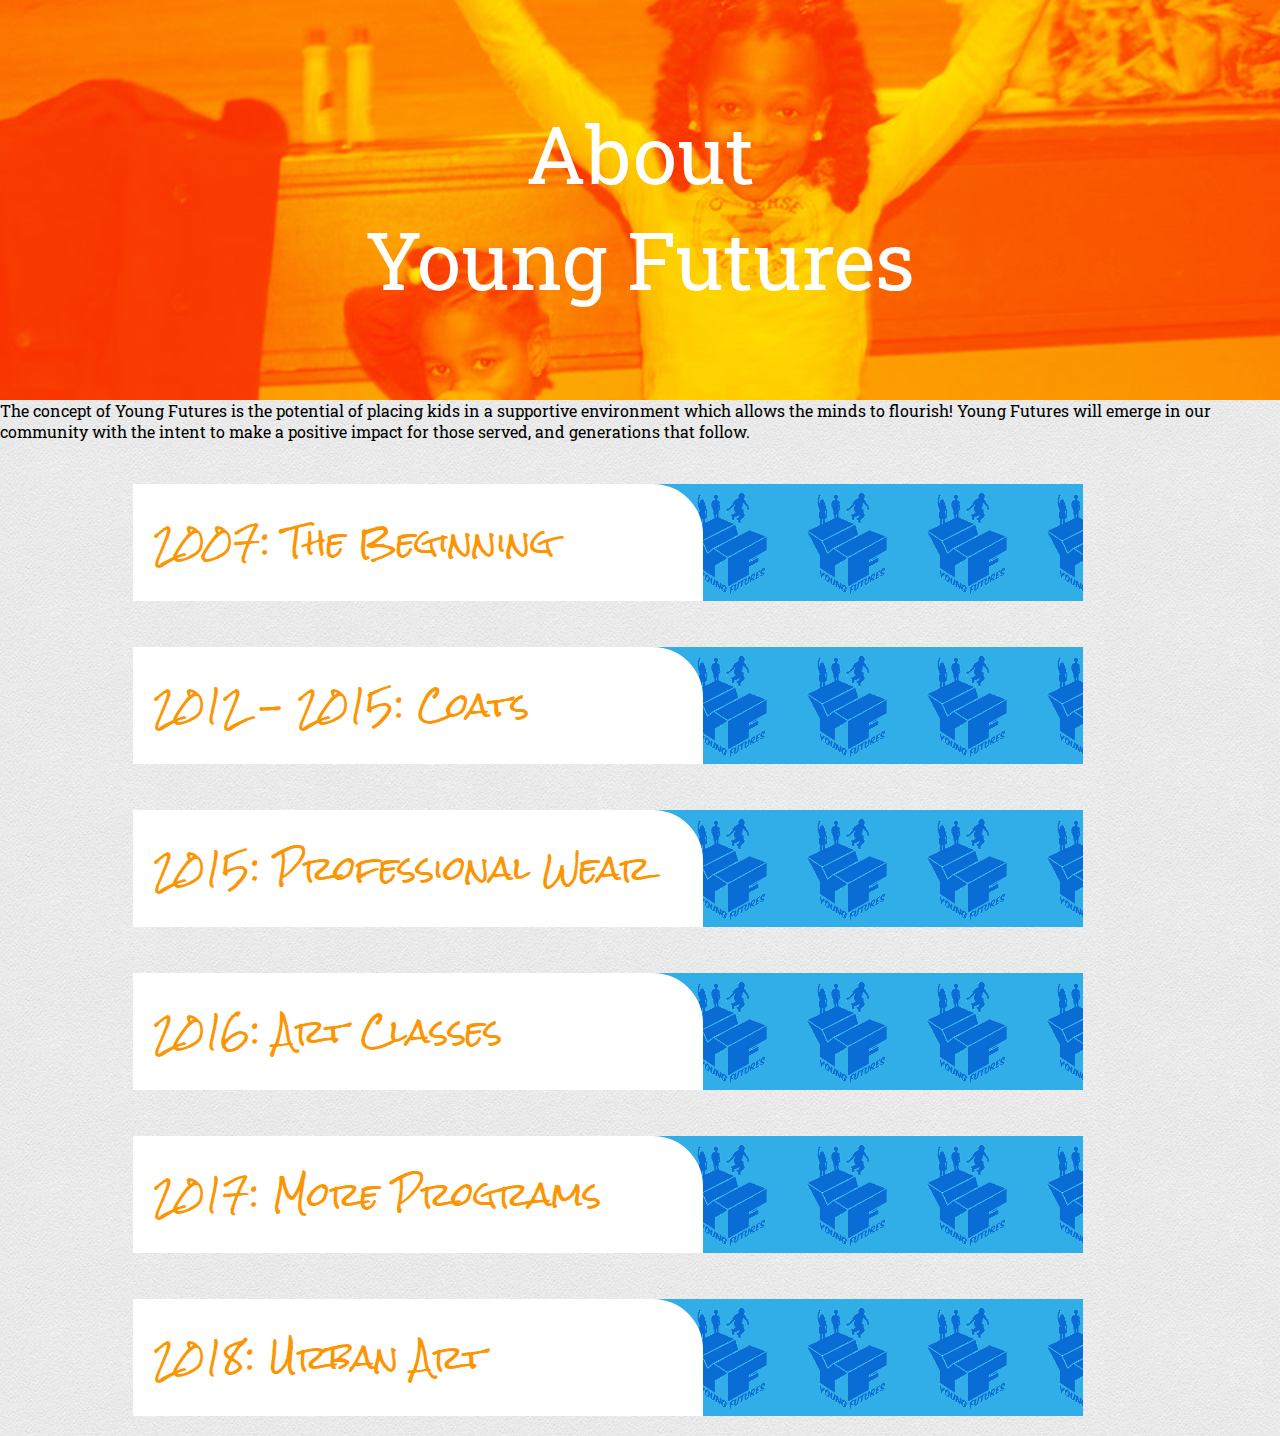
==== about.html @ f3ad1889 "updated text for About page" ====
<!DOCTYPE html>
<html lang="en" dir="ltr">
    <head>
        <meta charset="utf-8">
        <link href="css/style.css" rel="stylesheet" type="text/css">
         <link href="https://fonts.googleapis.com/css?family=Roboto|Roboto+Slab|Rock+Salt" rel="stylesheet">
         <script src="https://code.jquery.com/jquery-3.3.1.min.js"
         integrity="sha256-FgpCb/KJQlLNfOu91ta32o/NMZxltwRo8QtmkMRdAu8="
         crossorigin="anonymous"> </script>
        <meta name="viewport" content="width=device-width, initial-scale=1.0">
        <title>About Young Futures</title>
    </head>
    <body>
    <div class="wrapper">
        <div class="topImage"> <p>About<br>Young Futures</p>  </div>

        <p>The concept of Young Futures is the potential of placing kids in a supportive environment which allows the minds to flourish! Young Futures will emerge in our community with the intent to make a positive impact for those served, and generations that follow.</p>

        <section class="textblocks">
            <ul class="question"><span>2007: The Beginning</span>
                <li class="answer">
                    <p>At its start, Young Futures was created to give the community an additional resource. James Mitchell was working with families in his own community, providing childcare, mentorship, and social skills coaching.</p>
                    <p>James decided he wanted to provide educational and cultural experiences to more families, and a program that integrated the children and families was born:
                    <ul>
                        <li>Families with total income under $48,000 and 2 or more dependents had the option of their children participating in an outing for entertaining, educational, or dining</li>
                        <li>Families with an income of over $95,000 and 2 or fewer dependents had the option to allow their children to participate in social and educational outings</li>
                    </ul>
                    <p>James Mitchell, as Young Futures, coordinated visits with the different families and took the children on outings that allowed them to observe a new environment that would help them grow. James took the kids to places like Mass MoCA, the Bronx Zoo, the Boston Aquarium, movies, Funplex, the park, and carnivals.</p>
            </li>
        </ul>


        </section>
        <section class="textblocks">
            <ul class="question"><span>2012 - 2015: Coats</span>
                 <li class="answer">
                    <p>As New York State and the city of Albany prepared for Hurricane Sandy, James decided no matter how bad the community suffered that he would be allied to those that would lose resources. He started a coat drive for adults and as the city was hit by heavy winds, he passed out coats in his community. Driving around Delaware Ave., he met several people that were new to this country.</p>

                    <p>Throughout that winter, James developed a relationship with different organizations like Mission Accomplished Transition Services. While at A.C.A.P. he was also able to develop a partnership with S.N.U.G., then Albany Cure Violence. On Tuesday and Thursday from February to April, the community adults were able to pick up a gently worn winter coat. Young Futures was able to develop a relationship with S.N.U.G. and the South End Community Center, <b>which allowed us to give out over 200 coats</b> over the course of three winters in the Capital District.</p>
                        <img src= "img/Yf_Coat1.png" alt="Coat" > <img src= "img/Yf_Coat2.png" alt="Coat" width="200px" height="150px">

                    </li>
                </ul>



        </section>

        <section class="textblocks">
            <ul class="question"><span>2015: Professional Wear</span>
                 <li class="answer">
                    <p>As the new year began, Young Futures realized that there were not many places for young men and women to you get Professional Wear. During that season, we were able to give away dress shirts and belts to men that were already enrolled in career services programs. We targeted the young professional that wanted to have an alternative outfit if given a job or second interview. Thanks to a partnership with Mission Accomplished, we were able to provide them with over 30 gently used suits. This helped the Suit Drive build awareness, and different partnerships.</p>
                    </p>The effects of this program are still being seen in our community, either by seeing a coat given away years ago still in good condition, or bumping into an individual served in the community or workplace.</p>
                    <p> On August 26th, 2018 we supported Mission Accomplished with its Satisfashion program</p>

                    </li>
                </ul>



        </section>

        <section class="textblocks">
            <ul class="question"><span>2016: Art Classes</span>
                 <li class="answer">
                <p>In 2016 , we narrowed our attention to children, using a concept James’ nine-year-old daughter helped him develop. James purchased a pair of white canvas sneaker to wear with an outfit, but once the shoe became worn Leila asked to paint them. That very idea became Young Future’s first flagship program.</p>
                <p>In July of 2016, Young Futures developed a relationship with the Albany Barn, and with their support we were able to invite over 25 children and families to come paint sneakers. </p>
                <p>The Albany Barn was so pleased with the work and excitement they asked Young Futures to come back to co-facilitate an education art gallery called Summer in the City. We gave children bookbags that they painted and watched a documentary about growing up in the urban community. We had ice cream provided by Ben and Jerry’s.</p>
                <p>Through the winter, Young Futures hosted small pop up art classes until the spring of 2017.</p>
                <img src= "img/Yf_image1.png" alt="Coat" width="200px" height="150px"> <img src= "img/Yf_image2.png" alt="Coat" width="200px" height="150px">

                    </li>
                </ul>



        </section>

        <section class="textblocks">
            <ul class="question"><span>2017: More Programs</span>
                 <li class="answer">
                     <p>In February, Young Futures was contacted by Catholic Charities Church program Sunnyside Center in Troy NY. Sunnyside Center needed a weekly program that would engage not just the children they were serving but their parents as well. So we created our second flagship program call Art Evolution.</p>
                     <p>In <b>Art Evolution</b>, the children would create various types of arts and speak on camera about their experience. This program challenges the kids to create the rule that they would police. Over the course of two months, the children were able to make candles,  make soap, and decorate a 12-inch cake using fondant and icing. At the end of the program, the same children that didn’t want to listen and participate the first week now wanted to know when we would be back!</p>
                     <p>In August, we facilitated an art competition using the concept of Art & Sole. We welcomed 18 of the Capital District’s hottest artists and asked them to design a pair of white canvas sneakers in two hours. The sneakers were judged and we announced the winner two weeks later where we also auctioned the sneakers, allowing us to pay the artist a percentage and raise funds for future children’s art programming.</p>
                     <p>Based on our previous relationship with the Barn, we all was able to come back to the table to discuss a partnership. Young Futures was asked to host a weekly class in Arbor Hill, which is still running today.</p>
                     <img src= "img/Yf_image3.png" alt="Young Futures Class" width="300px" height="250px">




                    </li>
                </ul>

            </section>
                <section class="textblocks">
                    <ul class="question"><span>2018: Urban Art</span>
                         <li class="answer">
                             <p>This year’s programming focused on our weekly art class called Urban Art. The children made jelly soap, regular soap, candles, T-shirt pillows, custom marble coffee mugs, beaded bracelets, necklaces, sneakers, decorated cakes, and much much more.</p>
                             <p>We also facilitated another flagship program in February. We hosted our second annual Children Paint and Sip. This program welcomed 50 children and we offered chocolate and strawberry milk using almond milk and 2% milk. We also had organic and no-high-fructose-corn-syrup beverages for them. This class was guided by a local artist Julan Talyor.</p>
                             <p>We continue to use our community partnership and collaborated with Ben and Jerry’s to provide the children attending their shop free ice cream with a canvas that had an outline of an ice cream cone. On this day we gave away over 50 small canvases.</p>
                             <p>Then in August, we hosted our second annual Art & Sole Competition.</p>

                             <img src= "img/Yf_image5.png" alt="Young Futures Class" width="200px" height="300px">




                            </li>
                        </ul>




        </section>
        <script type="text/javascript">

        $(document).ready(function(){

            $(".question").on('click',function() {
                $(this).children(".answer").toggleClass("show");
                $().toggleClass("active");
            });




        });




        </script>





    </div>


    </body>
</html>
---- css/style.css ----
@charset "UTF-8";
/* RESET */
/* ---------------------------- */
*{box-sizing: border-box;}

/* ---------------------------- */
body{margin:0;}
div,section,header,footer,nav{display:block;float:left;width:100%;position:relative;}
p,
h1,
h2,
h3,
h4,
h5 {
  font-family: "Roboto Slab", serif;
}
img {
  width: 100%;
  height: auto;
}
header {
  width: 100%;
  height: 240px;
  padding: 5px;
  margin: 42px 0px 0px 0px;
  background-color: #fc9502;
  position: relative;
  z-index: 30;
}
.location {
    width: 33%;
    height: auto;
    text-align: center;
}
.logo {
    width: 33%;
    height: auto;
    z-index: 40;
}
.innerLogo {
    float: none;
    width: 90%;
    margin: 0 auto;
}
.logo img {
    display: block;
    width: 244px;
    height: auto;
    margin: auto;
    overflow: hidden;
}
.social {
    width: 33%;
    height: auto;
    text-align: center;
}

nav {
    width: 100%;
    height: 42px;
    background-color: #fff;
    font-size: 18px;
    font-family: "Roboto Slab", serif;
    font-weight: bold;
}

.innerNav {
    float: none;
    width: 80%;
    height: 42px;
    margin: 0 auto;
}
nav ul {
    list-style: none;
    padding: 0;
    margin: 0;
}
nav li {
    display: inline-block;
    float: left;
    width: 25%;
    height: 42px;
    padding: 0;
    margin: 0;
    text-align: center;
}
nav li a {
    display: block;
    text-decoration: none;
    width: 100%;
    height: 42px;
    padding: 10px;
    color: #333;
}
nav li a:hover {
    background-color: #333;
    color: #fff;
}
.wrapper {
     background-color: #31ADE8;
     background-image: url("..//img/creampaper.png");
}
#wrapNoBkgrd {
    background-color: inherit;
    background-image:none;
}
.topImage{
    background-image: url("..//img/classImage1.jpg");
    background-repeat: no-repeat;
    background-position:top;
    background-size:cover;
    background-color: #fc9502;
    background-blend-mode: overlay;
    width: 100%;
    height: 400px;
}
.topImage p{
    z-index: 30;
    margin-top:100px;
    font-family: 'Roboto Slab', serif;
    color: white;
    text-align: center;
    font-size: 5em;
}
.textblocks {
    font-family: 'Roboto', sans-serif;
    margin: 5px;
    padding: 5px;
    float:left;
    width: 75%;
    margin-left: 10%;
}
.textblocks span{
    font-family: 'Rock Salt', cursive;
    font-size:2em;
    display: block;
    text-align: left;
    color: #fc9502;
    padding:20px;
    width: 60%;
    background-color: #ffff;
    border-radius: 0px 50px 0px 0px
}
.textblocks span:hover{
    color: #31ADE8;
}
.textblocks p{
    font-family: 'Roboto', sans-serif;
}
.question {
    background-image: url("..//img/YoungFuturesLogo.png");
    background-repeat: repeat;
    background-position:top;
    background-size:contain;
    background-color: #31ADE8;
    background-blend-mode: overlay;
    color: #444;
    cursor: pointer;
    padding: 0px;
    text-align: left;
    border: none;
    outline: none;
    transition: 0.5s;
    margin-bottom:0px;
    margin-left: 0px;
}
.question.active, .question:hover {
    background-color: #308fe8;
}
.answer {
    padding: 0 18px;
    margin: 0px;
    background-color: white;
    max-height: 0;
    overflow: hidden;
    transition: 0.9s ease-in-out;
    opacity: 0;
    margin-bottom:10px;
    font-family: 'Roboto', sans-serif;
}
.answer.show {
    opacity: 1;
    max-height: 3000px;
}

/* Upcoming Events Section */
#EventWrapper{
    position: relative;
    width: 100%;
    background-color: #31ADE8;
    margin: 0;
    font-size: 12px;
    padding: 50px 30px;
}

#EventWrapper h2{
    font-family: 'Roboto Slab', serif;
    color: white;
}

#EventWrapper ul{
    list-style:none;
    padding:0;
    margin:0;
    float:left;
    display:block;
    width: 100%;
    overflow: hidden;
}

#EventWrapper ul li div{
     list-style: none;
     padding: 0;
     margin: 0;
     font-family: 'Roboto', sans-serif;
     display: inline;
     float: left;
     width: 15%;
 }
.Event{
    float:left;
    width:100%;
    display:block;
    color:white;
    padding:10px 0;
    border-bottom: dotted 1px #777;
}
.Event:last-child{
    border:none;
}

.Ename{
    text-align: right;
    min-width:50px;
    width:auto;
    margin: 0 20px 0 0;
}

.signup{
    float:right;
    display:block;
    width:auto;
    border-radius: 5px;
    color:white;
    background-color:#FF9207;
}

.Ename img{
    width: 100px;
    height: 100px;
}

.Edate{
    margin-left: 5px;
    padding-left: 15px;
}

/**
 * Owl Carousel v2.3.4
 * Copyright 2013-2018 David Deutsch
 * Licensed under: SEE LICENSE IN https://github.com/OwlCarousel2/OwlCarousel2/blob/master/LICENSE
 */
.owl-carousel {
  display: none;
  width: 100%;
  -webkit-tap-highlight-color: transparent;
  /* position relative and z-index fix webkit rendering fonts issue */
  position: relative;
  z-index: 1; }
  .owl-carousel .owl-stage {
    position: relative;
    -ms-touch-action: pan-Y;
    touch-action: manipulation;
    -moz-backface-visibility: hidden;
    /* fix firefox animation glitch */ }
  .owl-carousel .owl-stage:after {
    content: ".";
    display: block;
    clear: both;
    visibility: hidden;
    line-height: 0;
    height: 0; }
  .owl-carousel .owl-stage-outer {
    position: relative;
    overflow: hidden;
    /* fix for flashing background */
    -webkit-transform: translate3d(0px, 0px, 0px); }
  .owl-carousel .owl-wrapper,
  .owl-carousel .owl-item {
    -webkit-backface-visibility: hidden;
    -moz-backface-visibility: hidden;
    -ms-backface-visibility: hidden;
    -webkit-transform: translate3d(0, 0, 0);
    -moz-transform: translate3d(0, 0, 0);
    -ms-transform: translate3d(0, 0, 0); }
  .owl-carousel .owl-item {
    position: relative;
    min-height: 1px;
    float: left;
    -webkit-backface-visibility: hidden;
    -webkit-tap-highlight-color: transparent;
    -webkit-touch-callout: none; }
  .owl-carousel .owl-item img {
    display: block;
    width: 100%; }
  .owl-carousel .owl-nav.disabled,
  .owl-carousel .owl-dots.disabled {
    display: none; }
  .owl-carousel .owl-nav .owl-prev,
  .owl-carousel .owl-nav .owl-next,
  .owl-carousel .owl-dot {
    cursor: pointer;
    -webkit-user-select: none;
    -khtml-user-select: none;
    -moz-user-select: none;
    -ms-user-select: none;
    user-select: none; }
  .owl-carousel .owl-nav button.owl-prev,
  .owl-carousel .owl-nav button.owl-next,
  .owl-carousel button.owl-dot {
    background: none;
    color: inherit;
    border: none;
    padding: 0 !important;
    font: inherit; }
  .owl-carousel.owl-loaded {
    display: block; }
  .owl-carousel.owl-loading {
    opacity: 0;
    display: block; }
  .owl-carousel.owl-hidden {
    opacity: 0; }
  .owl-carousel.owl-refresh .owl-item {
    visibility: hidden; }
  .owl-carousel.owl-drag .owl-item {
    -ms-touch-action: pan-y;
        touch-action: pan-y;
    -webkit-user-select: none;
    -moz-user-select: none;
    -ms-user-select: none;
    user-select: none; }
  .owl-carousel.owl-grab {
    cursor: move;
    cursor: grab; }
  .owl-carousel.owl-rtl {
    direction: rtl; }
  .owl-carousel.owl-rtl .owl-item {
    float: right; }

/* No Js */
.no-js .owl-carousel {
  display: block;
}

/*
 *  Owl Carousel - Animate Plugin
 */
.owl-carousel .animated {
  animation-duration: 1000ms;
  animation-fill-mode: both;
}

.owl-carousel .owl-animated-in {
  z-index: 0;
}

.owl-carousel .owl-animated-out {
  z-index: 1;
}

.owl-carousel .fadeOut {
  animation-name: fadeOut;
}

@keyframes fadeOut {
  0% {
    opacity: 1; }
  100% {
    opacity: 0; }
}

/*
 * 	Owl Carousel - Auto Height Plugin
 */
.owl-height {
  transition: height 500ms ease-in-out;
}

/*
 * 	Owl Carousel - Lazy Load Plugin
 */
.owl-carousel .owl-item {
  /** This is introduced due to a bug in IE11 where lazy loading combined with autoheight plugin causes a wrong calculation of the height of the owl-item that breaks page layouts */ }
  .owl-carousel .owl-item .owl-lazy {
    opacity: 0;
    transition: opacity 400ms ease; }
  .owl-carousel .owl-item .owl-lazy[src^=""], .owl-carousel .owl-item .owl-lazy:not([src]) {
    max-height: 0; }
  .owl-carousel .owl-item img.owl-lazy {
    transform-style: preserve-3d;
}

/*
 * 	Owl Carousel - Video Plugin
 */
.owl-carousel .owl-video-wrapper {
  position: relative;
  height: 100%;
  background: #000;
}

.owl-carousel .owl-video-play-icon {
  position: absolute;
  height: 80px;
  width: 80px;
  left: 50%;
  top: 50%;
  margin-left: -40px;
  margin-top: -40px;
  background: url("owl.video.play.png") no-repeat;
  cursor: pointer;
  z-index: 1;
  -webkit-backface-visibility: hidden;
  transition: transform 100ms ease;
}

.owl-carousel .owl-video-play-icon:hover {
  -ms-transform: scale(1.3, 1.3);
      transform: scale(1.3, 1.3);
 }

.owl-carousel .owl-video-playing .owl-video-tn,
.owl-carousel .owl-video-playing .owl-video-play-icon {
  display: none;
}

.owl-carousel .owl-video-tn {
  opacity: 0;
  height: 100%;
  background-position: center center;
  background-repeat: no-repeat;
  background-size: contain;
  transition: opacity 400ms ease;
}

.owl-carousel .owl-video-frame {
  position: relative;
  z-index: 1;
  height: 100%;
  width: 100%;
}

/*--STYLES FOR CLASS DESCRIPTION DROPDOWN PANELS  */
.accordion {
    /* float:none; */
    width: 25%;
    /* margin: 0 auto; */
    margin: 10px 20px;
}
.accordion-header {
    padding:10px;
    background-color: inherit;
    border-bottom: 1px solid #fff;
    font-size: 1.2em;
    font-family: sans-serif;
    color: #31ADE8;
    cursor: pointer;
}
.accordion-header::after {
    content: "\02795"; /* Unicode character for "plus" sign (+) */
    font-size: 13px;
    color: #fff;
    float: right;
    margin-left: 5px;
}
.accordion-header:hover {
    background-color: #31ADE8;
    color: #fff;
}
.accordion-header:hover::after {
    content: "\02796"; /* Unicode character for "minus" sign (-) */
}
.accordion-content {
    display: none;
    padding: 12px;
    color: #31ADE8;
    font-size: .875em;
    line-height: 1.5em;
    font-family: sans-serif;
}
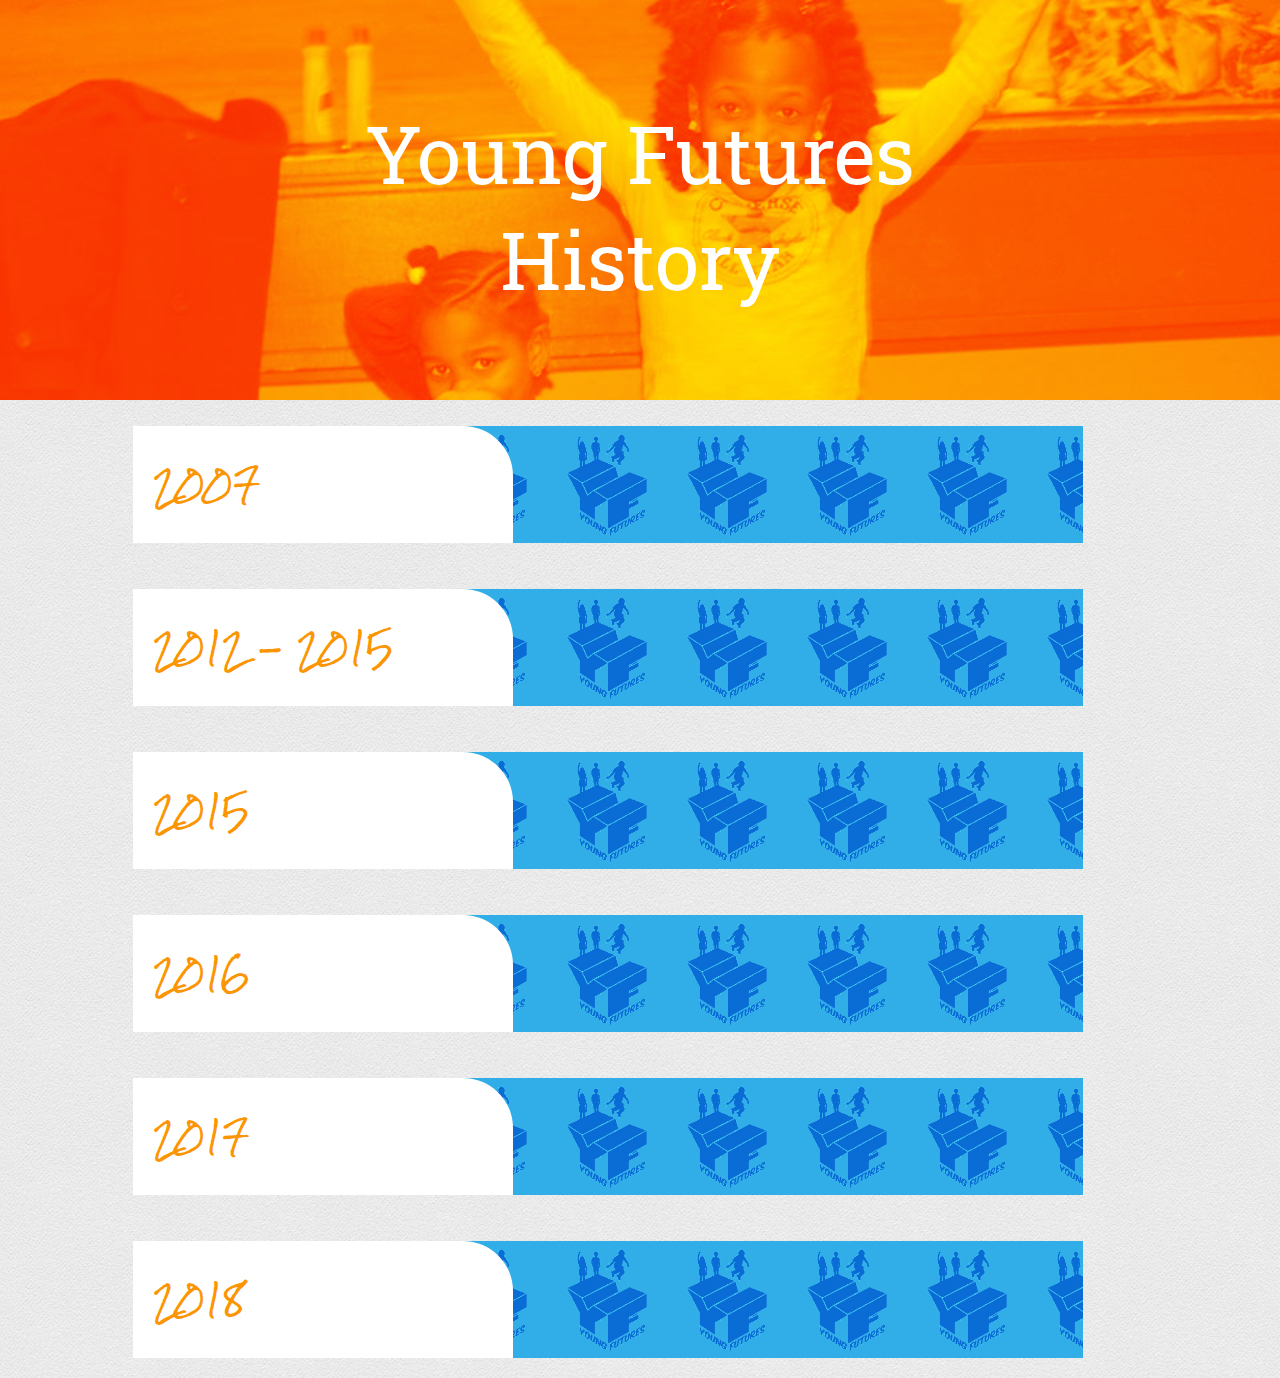
==== commit dc9a91f7: "Steve additions" ====
--- a/about.html
+++ b/about.html
@@ -8,36 +8,38 @@
          integrity="sha256-FgpCb/KJQlLNfOu91ta32o/NMZxltwRo8QtmkMRdAu8="
          crossorigin="anonymous"> </script>
         <meta name="viewport" content="width=device-width, initial-scale=1.0">
-        <title>About Young Futures</title>
+        <title>Young Futures About</title>
     </head>
     <body>
-    <div class="wrapper">
-        <div class="topImage"> <p>About<br>Young Futures</p>  </div>
+    <div class="Aboutwrapper">
+        <div class="topImage"> <p>Young Futures<br>History</p>  </div>
 
-        <p>The concept of Young Futures is the potential of placing kids in a supportive environment which allows the minds to flourish! Young Futures will emerge in our community with the intent to make a positive impact for those served, and generations that follow.</p>
+
 
         <section class="textblocks">
-            <ul class="question"><span>2007: The Beginning</span>
+            <ul class="question"><span>2007</span>
                 <li class="answer">
-                    <p>At its start, Young Futures was created to give the community an additional resource. James Mitchell was working with families in his own community, providing childcare, mentorship, and social skills coaching.</p>
-                    <p>James decided he wanted to provide educational and cultural experiences to more families, and a program that integrated the children and families was born:
-                    <ul>
-                        <li>Families with total income under $48,000 and 2 or more dependents had the option of their children participating in an outing for entertaining, educational, or dining</li>
-                        <li>Families with an income of over $95,000 and 2 or fewer dependents had the option to allow their children to participate in social and educational outings</li>
-                    </ul>
-                    <p>James Mitchell, as Young Futures, coordinated visits with the different families and took the children on outings that allowed them to observe a new environment that would help them grow. James took the kids to places like Mass MoCA, the Bronx Zoo, the Boston Aquarium, movies, Funplex, the park, and carnivals.</p>
+                    <p>The concept of Young Futures is potential being placed in a supportive environment which allows the minds to flourish!</p>
+                    <p>Young Futures was created to give the community an additional resource that was tailored to the needs of those seeking specific services. One of our initial programs allowed us to work with families from various backgrounds. James Mitchell was working with families in his own community. Providing childcare, mentorship, and social skill coaching. James decided he wanted to provide services to the different families that everyone could benefit but didn’t take any more time. A program that integrates the children and families was developed, James Mitchell as Young Futures coordinated visits with the different families and took the children on outings, that allowed them to observe a new environment that would grow them as an individual.</p>
+                <ul>
+                    <li>Families that total income was under 48,000 and had two or more dependents had the option of their children being able to participant in an entertaining, educational, or dining outing </li>
+                    <li>Families with an income of over 95,000 and had two or fewer children had the option to allow their children to the participant with social, and educational outings</li>
+                </ul>
+            <p>James took children to places like Mass MoMa, Bronx Zoo, Boston Aquarium, Movies, Funplex, Park Trip, and Carnivals.</p>
             </li>
         </ul>
 
 
         </section>
         <section class="textblocks">
-            <ul class="question"><span>2012 - 2015: Coats</span>
+            <ul class="question"><span>2012 - 2015</span>
                  <li class="answer">
-                    <p>As New York State and the city of Albany prepared for Hurricane Sandy, James decided no matter how bad the community suffered that he would be allied to those that would lose resources. He started a coat drive for adults and as the city was hit by heavy winds, he passed out coats in his community. Driving around Delaware Ave., he met several people that were new to this country.</p>
+                    <p>“Young Futures will emerge in our community with the intent to make a positive impact for those served, and generations that follow.”</p>
 
-                    <p>Throughout that winter, James developed a relationship with different organizations like Mission Accomplished Transition Services. While at A.C.A.P. he was also able to develop a partnership with S.N.U.G., then Albany Cure Violence. On Tuesday and Thursday from February to April, the community adults were able to pick up a gently worn winter coat. Young Futures was able to develop a relationship with S.N.U.G. and the South End Community Center, <b>which allowed us to give out over 200 coats</b> over the course of three winters in the Capital District.</p>
-                        <img src= "img/Yf_Coat1.png" alt="Coat" > <img src= "img/Yf_Coat2.png" alt="Coat" width="200px" height="150px">
+                    <p>As the State and city prepared for Hurricane Sandy I decided no matter how bad the community suffered that I would be allied to those that would lose resources. I started a Coat Drive for Adult’s and as the city was hit by heavy winds I passed out coats in my community. Driving around Delaware ave I meet several people that were new to this country. Through that winter I developed a relationship with different organizations like Mission Accomplished, while at A.C.A.P. I was also able to develop a partnership with an organization like S.N.U.G., then Albany Cure Violence.
+                        On Tuesday and Thursday from February - April, the community adults were able to pick up a gently worn winter coat. Young Futures was able to develop a relationship with S.N.U.G. and the South End Community Center, which allowed us to give over 200 coats of the course of 3 Winter’s in the Capital District.</p>
+                        <img src= "img/Yf_Coat1.png" alt="Coat" width="100px" height="150px">
+                        <img src= "img/Yf_Coat2.png" alt="Coat" width="200px" height="150px">
 
                     </li>
                 </ul>
@@ -47,11 +49,10 @@
         </section>
 
         <section class="textblocks">
-            <ul class="question"><span>2015: Professional Wear</span>
+            <ul class="question"><span>2015</span>
                  <li class="answer">
-                    <p>As the new year began, Young Futures realized that there were not many places for young men and women to you get Professional Wear. During that season, we were able to give away dress shirts and belts to men that were already enrolled in career services programs. We targeted the young professional that wanted to have an alternative outfit if given a job or second interview. Thanks to a partnership with Mission Accomplished, we were able to provide them with over 30 gently used suits. This helped the Suit Drive build awareness, and different partnerships.</p>
-                    </p>The effects of this program are still being seen in our community, either by seeing a coat given away years ago still in good condition, or bumping into an individual served in the community or workplace.</p>
-                    <p> On August 26th, 2018 we supported Mission Accomplished with its Satisfashion program</p>
+                    <p>As the year began Young Futures realized that there were not many places for young men and women to you get Professional Wear. During that season we were able to giveaway dress shirts, and belt to men that were already enrolled in career services programs. We targeted the young professional that wanted to have an alternative outfit if give a job or second interview.
+                    </p>Thanks to a partnership with Mission Accomplished we were able to provide them with over 30 gentle used suits. This helped the suit drive build awareness, and different partnerships.  The effects of this program are still being seen in our community, either by seeing a coat giving away years ago still in good condition, or bumping into an individual served in the community or workplace. <p>After spending the spring doing outreach and engagement Young Futures developed a partnership with Mission Accomplished.</p> <p> On August 26th, 2018 we supported  Mission Accomplished with it’s a recent Satisfashion program that we Clothed.</p>
 
                     </li>
                 </ul>
@@ -61,12 +62,10 @@
         </section>
 
         <section class="textblocks">
-            <ul class="question"><span>2016: Art Classes</span>
+            <ul class="question"><span>2016</span>
                  <li class="answer">
-                <p>In 2016 , we narrowed our attention to children, using a concept James’ nine-year-old daughter helped him develop. James purchased a pair of white canvas sneaker to wear with an outfit, but once the shoe became worn Leila asked to paint them. That very idea became Young Future’s first flagship program.</p>
-                <p>In July of 2016, Young Futures developed a relationship with the Albany Barn, and with their support we were able to invite over 25 children and families to come paint sneakers. </p>
-                <p>The Albany Barn was so pleased with the work and excitement they asked Young Futures to come back to co-facilitate an education art gallery called Summer in the City. We gave children bookbags that they painted and watched a documentary about growing up in the urban community. We had ice cream provided by Ben and Jerry’s.</p>
-                <p>Through the winter, Young Futures hosted small pop up art classes until the spring of 2017.</p>
+                <p>In 2016 we focused our attention on children using a concept James Mitchell nine-year-old daughter helped him develop. James purchased a pair of white canvas sneaker to wear with an outfit, but once the shoe became wore Leila asked to paint them. </p>
+                <p>That very idea became Young Future First Flagship program. In July Young Futures develop a relationship with the Albany Barn, and with their support, we were able to invite over 25 children and families to come paint sneakers.</p> <p> The Albany Barn was so pleased with the work and excitement they asked Young Futures to come back to co-facilitate an education art gallery called “Summer in the City” We gave children bookbag that they painted and watched a documentary about growing up in the urban community. After we watched the documentary we had ice cream that was provided by Ben and Jerry’s. Through the winter Young Futures hosted small pop up art classes until the spring of 2017</p>
                 <img src= "img/Yf_image1.png" alt="Coat" width="200px" height="150px"> <img src= "img/Yf_image2.png" alt="Coat" width="200px" height="150px">
 
                     </li>
@@ -77,12 +76,11 @@
         </section>
 
         <section class="textblocks">
-            <ul class="question"><span>2017: More Programs</span>
+            <ul class="question"><span>2017</span>
                  <li class="answer">
-                     <p>In February, Young Futures was contacted by Catholic Charities Church program Sunnyside Center in Troy NY. Sunnyside Center needed a weekly program that would engage not just the children they were serving but their parents as well. So we created our second flagship program call Art Evolution.</p>
-                     <p>In <b>Art Evolution</b>, the children would create various types of arts and speak on camera about their experience. This program challenges the kids to create the rule that they would police. Over the course of two months, the children were able to make candles,  make soap, and decorate a 12-inch cake using fondant and icing. At the end of the program, the same children that didn’t want to listen and participate the first week now wanted to know when we would be back!</p>
-                     <p>In August, we facilitated an art competition using the concept of Art & Sole. We welcomed 18 of the Capital District’s hottest artists and asked them to design a pair of white canvas sneakers in two hours. The sneakers were judged and we announced the winner two weeks later where we also auctioned the sneakers, allowing us to pay the artist a percentage and raise funds for future children’s art programming.</p>
-                     <p>Based on our previous relationship with the Barn, we all was able to come back to the table to discuss a partnership. Young Futures was asked to host a weekly class in Arbor Hill, which is still running today.</p>
+                     <p>In February Young Futures was contacted by Catholic Charities Church program Sunnyside Center in Troy NY. They were looking for an after school program to be facilitated with some of the at-risk children they were serving, They needed a program that was run once a week, and would engage not just their children but their parents as well. So we created our second flagship program call Art Evolution. The children would create various type of arts and we would document them, and allow them to speak on camera about their experience. </p> <p>This program challenges the children to create the rule that they would police, it also tasks with different children every week to lead their peers. Over the course of two months, the children were able to make candles, soap, and decorated a 12-inch cake using fondant and icing. At the end of the program Young Futures was rewarded, the same children that didn’t want to listen and participate the first week now wanted to know when we would be back! </p> <p>
+                     On August we facilitated an art competition using the concept of Art & Sole, we welcomed 18 of the capital district hottest artist and ask them to design a pair of white canvas sneakers. After two hours they were judged and we announced the winner two weeks later where we auctioned the sneakers. Allowing us to pay the artist a percentage of their winners and raising funds for future children art programming.</p><p>
+                     Based on our previous relationship the barn we all was able to come back to the table to discuss a partnership. Young Futures was asked to host a weekly class in Arbor Hill, which is still running today</p>
                      <img src= "img/Yf_image3.png" alt="Young Futures Class" width="300px" height="250px">
 
 
@@ -93,12 +91,11 @@
 
             </section>
                 <section class="textblocks">
-                    <ul class="question"><span>2018: Urban Art</span>
+                    <ul class="question"><span>2018</span>
                          <li class="answer">
-                             <p>This year’s programming focused on our weekly art class called Urban Art. The children made jelly soap, regular soap, candles, T-shirt pillows, custom marble coffee mugs, beaded bracelets, necklaces, sneakers, decorated cakes, and much much more.</p>
-                             <p>We also facilitated another flagship program in February. We hosted our second annual Children Paint and Sip. This program welcomed 50 children and we offered chocolate and strawberry milk using almond milk and 2% milk. We also had organic and no-high-fructose-corn-syrup beverages for them. This class was guided by a local artist Julan Talyor.</p>
-                             <p>We continue to use our community partnership and collaborated with Ben and Jerry’s to provide the children attending their shop free ice cream with a canvas that had an outline of an ice cream cone. On this day we gave away over 50 small canvases.</p>
-                             <p>Then in August, we hosted our second annual Art & Sole Competition.</p>
+                             <p>This year programming focused on our weekly art class called Urban Art, the children made jelly soap, regular soap, candles, T-shirt pillows, custom marble coffee mugs, beaded bracelets, necklaces, sneakers, decorated cakes, and much much more. We also were about to facilitate another flagship program in February, we hosted our second annual Children Paint and Sip. This programmed welcomed 50 children, we offered the children Chocolate and strawberry milk using almond milk and 2% milk. We also had organic and No high fructose corn syrup beverages for them. This class was guided by a local artist Julan Talyor.</p>
+                             <p>We continue to use our community partnership and collaborated with Ben and Jerry’s to provide the children attending their shop for free ice cream with a canvas that had an outline of an ice cream cone. On this day we gave away over 50 small canvas </p>
+                             <p>Then in August, we hosted our second annual Art & Sole Competition</p>
 
                              <img src= "img/Yf_image5.png" alt="Young Futures Class" width="200px" height="300px">
 
--- a/css/style.css
+++ b/css/style.css
@@ -1,11 +1,18 @@
 @charset "UTF-8";
-/* RESET */
-/* ---------------------------- */
-*{box-sizing: border-box;}
-
-/* ---------------------------- */
-body{margin:0;}
-div,section,header,footer,nav{display:block;float:left;width:100%;position:relative;}
+* {
+  box-sizing: border-box;
+}
+div,
+header,
+nav,
+footer,
+section {
+  float: left;
+  display: block;
+}
+body {
+  margin: 0;
+}
 p,
 h1,
 h2,
@@ -18,92 +25,81 @@
   width: 100%;
   height: auto;
 }
+
+a:link, a:visited{
+    text-decoration: none;
+}
 header {
   width: 100%;
-  height: 240px;
+  height: 144px;
   padding: 5px;
-  margin: 42px 0px 0px 0px;
-  background-color: #fc9502;
+  margin: 0px;
   position: relative;
   z-index: 30;
 }
 .location {
-    width: 33%;
-    height: auto;
-    text-align: center;
+  width: 33%;
+  height: 100px;
 }
 .logo {
-    width: 33%;
-    height: auto;
-    z-index: 40;
-}
-.innerLogo {
-    float: none;
-    width: 90%;
-    margin: 0 auto;
+  width: 33%;
+  height: 100px;
+  position: absolute;
+  top: 0;
+  left: 500px;
+  z-index: 40;
 }
 .logo img {
-    display: block;
-    width: 244px;
-    height: auto;
-    margin: auto;
-    overflow: hidden;
+  display: block;
+  width: 300px;
 }
 .social {
-    width: 33%;
-    height: auto;
-    text-align: center;
-}
-
+  width: 33%;
+  height: 100px;
+}
 nav {
-    width: 100%;
-    height: 42px;
-    background-color: #fff;
-    font-size: 18px;
-    font-family: "Roboto Slab", serif;
-    font-weight: bold;
-}
-
+  width: 100%;
+  height: 36px;
+  background-color: #31ade8;
+  font-size: 14px;
+  font-family: "Roboto Slab", serif;
+}
 .innerNav {
-    float: none;
-    width: 80%;
-    height: 42px;
-    margin: 0 auto;
+  width: 100%;
+  height: auto;
+  margin: auto;
 }
 nav ul {
-    list-style: none;
-    padding: 0;
-    margin: 0;
+  list-style: none;
+  padding: 0;
+  margin: 0;
+  float: right;
 }
 nav li {
-    display: inline-block;
-    float: left;
-    width: 25%;
-    height: 42px;
-    padding: 0;
-    margin: 0;
-    text-align: center;
+  display: inline-block;
+  width: auto;
+  padding: 0;
+  margin: 0;
+  text-align: center;
 }
 nav li a {
-    display: block;
-    text-decoration: none;
-    width: 100%;
-    height: 42px;
-    padding: 10px;
-    color: #333;
+  display: block;
+  text-decoration: none;
+  width: 120px;
+  height: 36px;
+  padding: 10px;
+  color: #333;
 }
 nav li a:hover {
-    background-color: #333;
-    color: #fff;
-}
-.wrapper {
+  background-color: #333;
+  color: #fff;
+}
+.Aboutwrapper {
      background-color: #31ADE8;
      background-image: url("..//img/creampaper.png");
-}
-#wrapNoBkgrd {
-    background-color: inherit;
-    background-image:none;
-}
+
+}
+
 .topImage{
     background-image: url("..//img/classImage1.jpg");
     background-repeat: no-repeat;
@@ -113,7 +109,178 @@
     background-blend-mode: overlay;
     width: 100%;
     height: 400px;
-}
+
+}
+
+.CTA{
+    display:block;
+    float: left;
+    max-width:100%;
+    padding: 10px;
+    background-color: white;
+    margin-left: 10%;
+
+}
+
+.CTAChild{
+    font-family: 'Roboto Slab', serif;
+
+
+
+}
+#CTALeft {
+    width: 25%;
+    margin:10px;
+}
+#LeftTop {
+    background-image: url("..//img/YoungFuturesLogo.png");
+    background-repeat:no-repeat;
+    background-size:contain;
+    background-color: #31ADE8;
+    background-blend-mode: overlay;
+    height: 200px;
+    width: 300px;
+    text-align: center;
+    background-position: center;
+    margin: 10px;
+    transition: 0.9s ease-in-out;
+
+
+}
+
+
+#leftBottom{
+    background-image: url("..//img/Yf_OurStoryCTA.jpg");
+    background-repeat:no-repeat;
+    background-size:cover;
+    background-color: #31ADE8;
+    background-blend-mode: overlay;
+    height: 200px;
+    width: 300px;
+    text-align: right;
+    background-position: center;
+    margin: 10px;
+
+
+}
+
+
+#LeftTop span{
+    display: block;
+    color: white;
+    font-size:3em;
+    text-align: right;
+    padding-top: 100px;
+    padding-right: 50px;
+    -webkit-transition: color 800ms ease-out;
+    -moz-transition:color 800ms  ease-out;
+    -o-transition: color 800ms  ease-out;
+    transition: color 800ms  ease-out;
+
+}
+#LeftTop span:hover {
+    color: #e86200;
+    cursor: pointer;
+
+}
+
+#leftBottom span{
+    display: block;
+    color: white;
+    font-size:3em;
+    text-align: right;
+    padding-top: 75px;
+    padding-right: 40px;
+    -webkit-transition: color 800ms ease-out;
+    -moz-transition:color 800ms ease-out;
+    -o-transition: color 800ms ease-out;
+    transition: color 800ms ease-out;
+}
+
+
+
+#leftBottom span:hover {
+    color: #e86200;
+    cursor: pointer;
+
+}
+
+
+#CTACenter{
+    background-image: url("..//img/classImage1.jpg");
+    background-repeat: no-repeat;
+    background-position:top;
+    background-size:cover;
+    background-color: #fc9502;
+    background-blend-mode: overlay;
+    width: 350px;
+    height: 425px;
+    margin: 20px;
+    display: block;
+    float: left;
+
+}
+
+#CTACenter p{
+    display: block;
+    color: white;
+    font-size:3em;
+    text-align: center;
+    padding-top: 75px;
+    padding-right: 40px;
+
+
+}
+
+#CTACenter p:hover {
+    color: #31ADE8;
+    cursor: pointer;
+    -webkit-transition: color 800ms ease-out;
+    -moz-transition:color 800ms ease-out;
+    -o-transition: color 800ms ease-out;
+    transition: color 800ms ease-out;
+
+
+}
+
+
+#CTARight {
+    background-image: url("..//img/Yf-VolCTA.jpg");
+    background-repeat:no-repeat;
+    background-size:cover;
+    background-color: #31ADE8;
+    background-blend-mode: overlay;
+    height: 425px;
+    width: 300px;
+    text-align: right;
+    background-position: center;
+    margin-top: 20px;
+    margin-right: 20px;
+    margin-bottom: 20px;
+    margin-left: 0px;
+
+}
+
+#CTARight p{
+    display: block;
+    color: white;
+    font-size:3em;
+    text-align: center;
+    -webkit-transition: color 800ms ease-out;
+    -moz-transition:color 800ms  ease-out;
+    -o-transition: color 800ms  ease-out;
+    transition: color 800ms  ease-out;
+
+}
+
+#CTARight p:hover{
+    color: #e86200;
+    cursor: pointer;
+
+
+}
+
+
 .topImage p{
     z-index: 30;
     margin-top:100px;
@@ -121,7 +288,10 @@
     color: white;
     text-align: center;
     font-size: 5em;
-}
+
+
+}
+
 .textblocks {
     font-family: 'Roboto', sans-serif;
     margin: 5px;
@@ -129,7 +299,11 @@
     float:left;
     width: 75%;
     margin-left: 10%;
-}
+
+
+
+}
+
 .textblocks span{
     font-family: 'Rock Salt', cursive;
     font-size:2em;
@@ -137,18 +311,22 @@
     text-align: left;
     color: #fc9502;
     padding:20px;
-    width: 60%;
+    width: 40%;
     background-color: #ffff;
     border-radius: 0px 50px 0px 0px
 }
 .textblocks span:hover{
     color: #31ADE8;
 }
+
 .textblocks p{
+
     font-family: 'Roboto', sans-serif;
 }
+
 .question {
     background-image: url("..//img/YoungFuturesLogo.png");
+
     background-repeat: repeat;
     background-position:top;
     background-size:contain;
@@ -163,10 +341,15 @@
     transition: 0.5s;
     margin-bottom:0px;
     margin-left: 0px;
-}
+
+}
+
+
 .question.active, .question:hover {
     background-color: #308fe8;
 }
+
+
 .answer {
     padding: 0 18px;
     margin: 0px;
@@ -178,313 +361,13 @@
     margin-bottom:10px;
     font-family: 'Roboto', sans-serif;
 }
+
 .answer.show {
     opacity: 1;
     max-height: 3000px;
 }
 
-/* Upcoming Events Section */
-#EventWrapper{
-    position: relative;
-    width: 100%;
-    background-color: #31ADE8;
-    margin: 0;
-    font-size: 12px;
-    padding: 50px 30px;
-}
-
-#EventWrapper h2{
-    font-family: 'Roboto Slab', serif;
-    color: white;
-}
-
-#EventWrapper ul{
-    list-style:none;
-    padding:0;
-    margin:0;
-    float:left;
-    display:block;
-    width: 100%;
-    overflow: hidden;
-}
-
-#EventWrapper ul li div{
-     list-style: none;
-     padding: 0;
-     margin: 0;
-     font-family: 'Roboto', sans-serif;
-     display: inline;
-     float: left;
-     width: 15%;
- }
-.Event{
-    float:left;
-    width:100%;
-    display:block;
-    color:white;
-    padding:10px 0;
-    border-bottom: dotted 1px #777;
-}
-.Event:last-child{
-    border:none;
-}
-
-.Ename{
-    text-align: right;
-    min-width:50px;
-    width:auto;
-    margin: 0 20px 0 0;
-}
-
-.signup{
-    float:right;
-    display:block;
-    width:auto;
-    border-radius: 5px;
-    color:white;
-    background-color:#FF9207;
-}
-
-.Ename img{
-    width: 100px;
-    height: 100px;
-}
-
-.Edate{
-    margin-left: 5px;
-    padding-left: 15px;
-}
-
-/**
- * Owl Carousel v2.3.4
- * Copyright 2013-2018 David Deutsch
- * Licensed under: SEE LICENSE IN https://github.com/OwlCarousel2/OwlCarousel2/blob/master/LICENSE
- */
-.owl-carousel {
-  display: none;
-  width: 100%;
-  -webkit-tap-highlight-color: transparent;
-  /* position relative and z-index fix webkit rendering fonts issue */
-  position: relative;
-  z-index: 1; }
-  .owl-carousel .owl-stage {
-    position: relative;
-    -ms-touch-action: pan-Y;
-    touch-action: manipulation;
-    -moz-backface-visibility: hidden;
-    /* fix firefox animation glitch */ }
-  .owl-carousel .owl-stage:after {
-    content: ".";
-    display: block;
-    clear: both;
-    visibility: hidden;
-    line-height: 0;
-    height: 0; }
-  .owl-carousel .owl-stage-outer {
-    position: relative;
-    overflow: hidden;
-    /* fix for flashing background */
-    -webkit-transform: translate3d(0px, 0px, 0px); }
-  .owl-carousel .owl-wrapper,
-  .owl-carousel .owl-item {
-    -webkit-backface-visibility: hidden;
-    -moz-backface-visibility: hidden;
-    -ms-backface-visibility: hidden;
-    -webkit-transform: translate3d(0, 0, 0);
-    -moz-transform: translate3d(0, 0, 0);
-    -ms-transform: translate3d(0, 0, 0); }
-  .owl-carousel .owl-item {
-    position: relative;
-    min-height: 1px;
-    float: left;
-    -webkit-backface-visibility: hidden;
-    -webkit-tap-highlight-color: transparent;
-    -webkit-touch-callout: none; }
-  .owl-carousel .owl-item img {
-    display: block;
-    width: 100%; }
-  .owl-carousel .owl-nav.disabled,
-  .owl-carousel .owl-dots.disabled {
-    display: none; }
-  .owl-carousel .owl-nav .owl-prev,
-  .owl-carousel .owl-nav .owl-next,
-  .owl-carousel .owl-dot {
-    cursor: pointer;
-    -webkit-user-select: none;
-    -khtml-user-select: none;
-    -moz-user-select: none;
-    -ms-user-select: none;
-    user-select: none; }
-  .owl-carousel .owl-nav button.owl-prev,
-  .owl-carousel .owl-nav button.owl-next,
-  .owl-carousel button.owl-dot {
-    background: none;
-    color: inherit;
-    border: none;
-    padding: 0 !important;
-    font: inherit; }
-  .owl-carousel.owl-loaded {
-    display: block; }
-  .owl-carousel.owl-loading {
-    opacity: 0;
-    display: block; }
-  .owl-carousel.owl-hidden {
-    opacity: 0; }
-  .owl-carousel.owl-refresh .owl-item {
-    visibility: hidden; }
-  .owl-carousel.owl-drag .owl-item {
-    -ms-touch-action: pan-y;
-        touch-action: pan-y;
-    -webkit-user-select: none;
-    -moz-user-select: none;
-    -ms-user-select: none;
-    user-select: none; }
-  .owl-carousel.owl-grab {
-    cursor: move;
-    cursor: grab; }
-  .owl-carousel.owl-rtl {
-    direction: rtl; }
-  .owl-carousel.owl-rtl .owl-item {
-    float: right; }
-
-/* No Js */
-.no-js .owl-carousel {
-  display: block;
-}
-
-/*
- *  Owl Carousel - Animate Plugin
- */
-.owl-carousel .animated {
-  animation-duration: 1000ms;
-  animation-fill-mode: both;
-}
-
-.owl-carousel .owl-animated-in {
-  z-index: 0;
-}
-
-.owl-carousel .owl-animated-out {
-  z-index: 1;
-}
-
-.owl-carousel .fadeOut {
-  animation-name: fadeOut;
-}
-
-@keyframes fadeOut {
-  0% {
-    opacity: 1; }
-  100% {
-    opacity: 0; }
-}
-
-/*
- * 	Owl Carousel - Auto Height Plugin
- */
-.owl-height {
-  transition: height 500ms ease-in-out;
-}
-
-/*
- * 	Owl Carousel - Lazy Load Plugin
- */
-.owl-carousel .owl-item {
-  /** This is introduced due to a bug in IE11 where lazy loading combined with autoheight plugin causes a wrong calculation of the height of the owl-item that breaks page layouts */ }
-  .owl-carousel .owl-item .owl-lazy {
-    opacity: 0;
-    transition: opacity 400ms ease; }
-  .owl-carousel .owl-item .owl-lazy[src^=""], .owl-carousel .owl-item .owl-lazy:not([src]) {
-    max-height: 0; }
-  .owl-carousel .owl-item img.owl-lazy {
-    transform-style: preserve-3d;
-}
-
-/*
- * 	Owl Carousel - Video Plugin
- */
-.owl-carousel .owl-video-wrapper {
-  position: relative;
-  height: 100%;
-  background: #000;
-}
-
-.owl-carousel .owl-video-play-icon {
-  position: absolute;
-  height: 80px;
-  width: 80px;
-  left: 50%;
-  top: 50%;
-  margin-left: -40px;
-  margin-top: -40px;
-  background: url("owl.video.play.png") no-repeat;
-  cursor: pointer;
-  z-index: 1;
-  -webkit-backface-visibility: hidden;
-  transition: transform 100ms ease;
-}
-
-.owl-carousel .owl-video-play-icon:hover {
-  -ms-transform: scale(1.3, 1.3);
-      transform: scale(1.3, 1.3);
- }
-
-.owl-carousel .owl-video-playing .owl-video-tn,
-.owl-carousel .owl-video-playing .owl-video-play-icon {
-  display: none;
-}
-
-.owl-carousel .owl-video-tn {
-  opacity: 0;
-  height: 100%;
-  background-position: center center;
-  background-repeat: no-repeat;
-  background-size: contain;
-  transition: opacity 400ms ease;
-}
-
-.owl-carousel .owl-video-frame {
-  position: relative;
-  z-index: 1;
-  height: 100%;
-  width: 100%;
-}
-
-/*--STYLES FOR CLASS DESCRIPTION DROPDOWN PANELS  */
-.accordion {
-    /* float:none; */
-    width: 25%;
-    /* margin: 0 auto; */
-    margin: 10px 20px;
-}
-.accordion-header {
-    padding:10px;
-    background-color: inherit;
-    border-bottom: 1px solid #fff;
-    font-size: 1.2em;
-    font-family: sans-serif;
-    color: #31ADE8;
-    cursor: pointer;
-}
-.accordion-header::after {
-    content: "\02795"; /* Unicode character for "plus" sign (+) */
-    font-size: 13px;
-    color: #fff;
-    float: right;
-    margin-left: 5px;
-}
-.accordion-header:hover {
-    background-color: #31ADE8;
-    color: #fff;
-}
-.accordion-header:hover::after {
-    content: "\02796"; /* Unicode character for "minus" sign (-) */
-}
-.accordion-content {
-    display: none;
-    padding: 12px;
-    color: #31ADE8;
-    font-size: .875em;
-    line-height: 1.5em;
-    font-family: sans-serif;
-}
+.answer img{
+    width: 300px;
+    height: auto;
+}
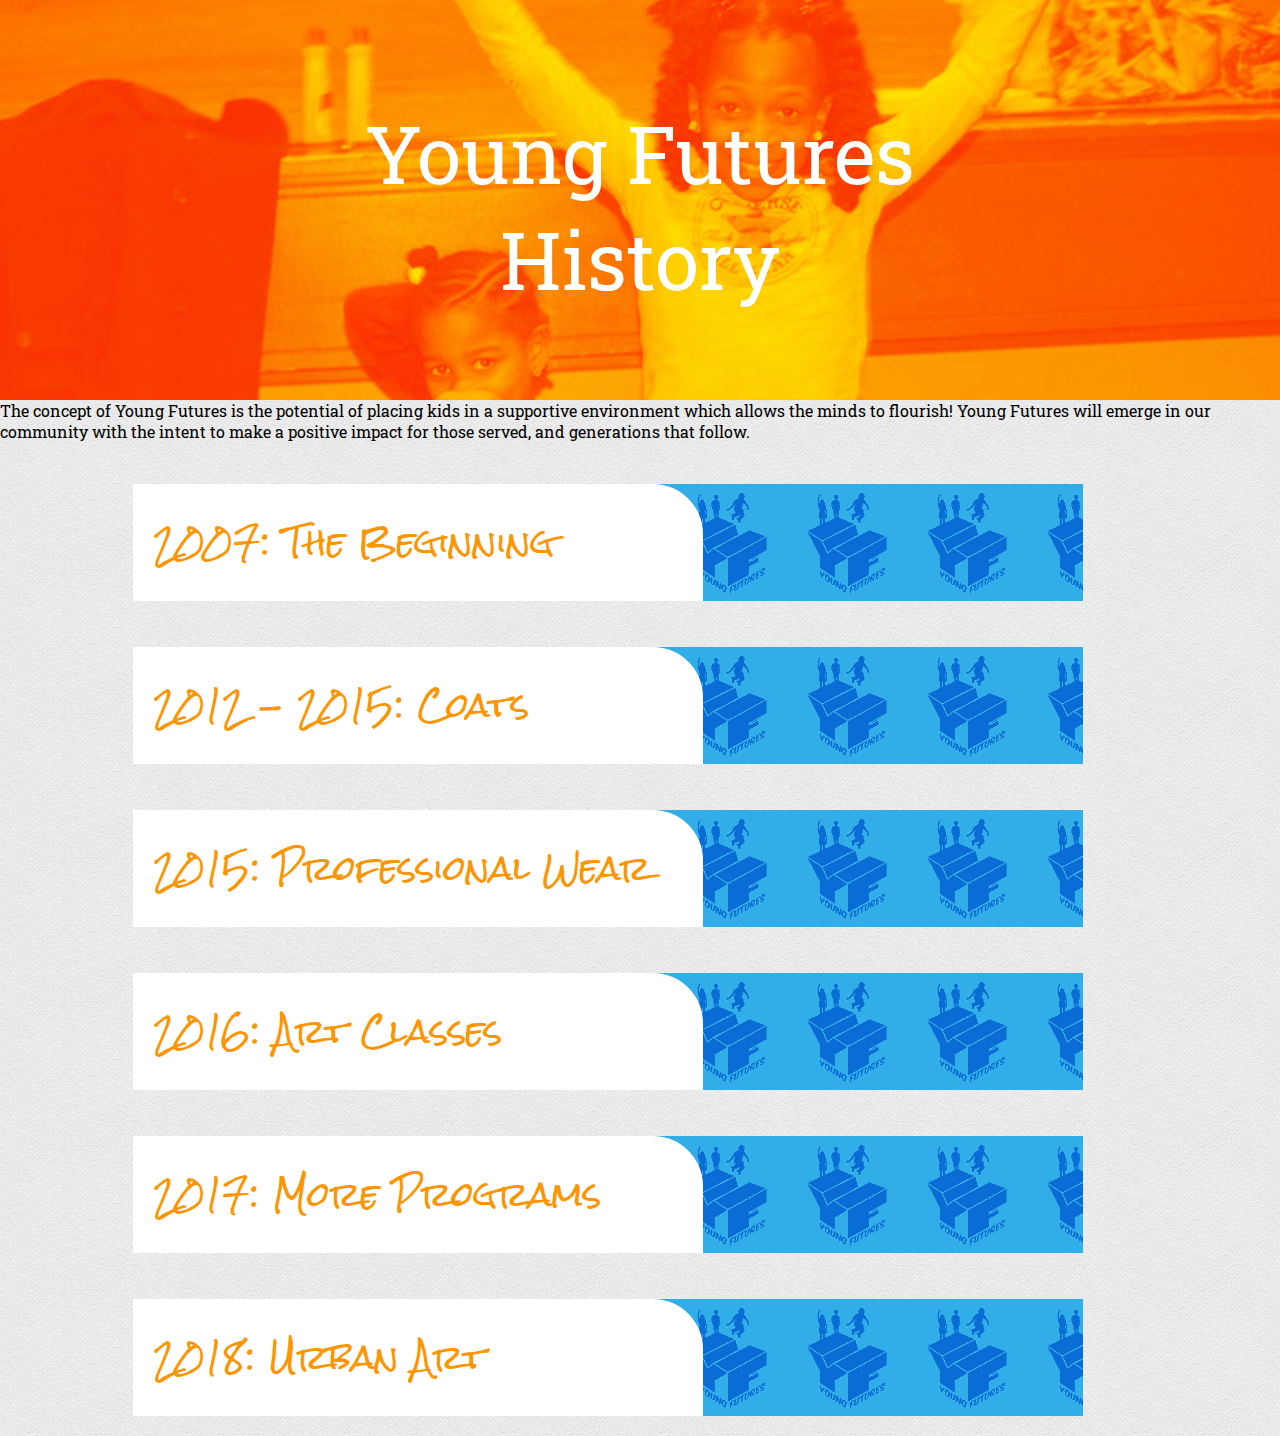
==== commit d47a60f8: "added the upcoming events to index and some style changes" ====
--- a/about.html
+++ b/about.html
@@ -8,38 +8,37 @@
          integrity="sha256-FgpCb/KJQlLNfOu91ta32o/NMZxltwRo8QtmkMRdAu8="
          crossorigin="anonymous"> </script>
         <meta name="viewport" content="width=device-width, initial-scale=1.0">
-        <title>Young Futures About</title>
+        <title>About Young Futures</title>
     </head>
     <body>
     <div class="Aboutwrapper">
         <div class="topImage"> <p>Young Futures<br>History</p>  </div>
 
 
+        <p>The concept of Young Futures is the potential of placing kids in a supportive environment which allows the minds to flourish! Young Futures will emerge in our community with the intent to make a positive impact for those served, and generations that follow.</p>
 
         <section class="textblocks">
-            <ul class="question"><span>2007</span>
+            <ul class="question"><span>2007: The Beginning</span>
                 <li class="answer">
-                    <p>The concept of Young Futures is potential being placed in a supportive environment which allows the minds to flourish!</p>
-                    <p>Young Futures was created to give the community an additional resource that was tailored to the needs of those seeking specific services. One of our initial programs allowed us to work with families from various backgrounds. James Mitchell was working with families in his own community. Providing childcare, mentorship, and social skill coaching. James decided he wanted to provide services to the different families that everyone could benefit but didn’t take any more time. A program that integrates the children and families was developed, James Mitchell as Young Futures coordinated visits with the different families and took the children on outings, that allowed them to observe a new environment that would grow them as an individual.</p>
-                <ul>
-                    <li>Families that total income was under 48,000 and had two or more dependents had the option of their children being able to participant in an entertaining, educational, or dining outing </li>
-                    <li>Families with an income of over 95,000 and had two or fewer children had the option to allow their children to the participant with social, and educational outings</li>
-                </ul>
-            <p>James took children to places like Mass MoMa, Bronx Zoo, Boston Aquarium, Movies, Funplex, Park Trip, and Carnivals.</p>
+                    <p>At its start, Young Futures was created to give the community an additional resource. James Mitchell was working with families in his own community, providing childcare, mentorship, and social skills coaching.</p>
+                    <p>James decided he wanted to provide educational and cultural experiences to more families, and a program that integrated the children and families was born:
+                    <ul>
+                        <li>Families with total income under $48,000 and 2 or more dependents had the option of their children participating in an outing for entertaining, educational, or dining</li>
+                        <li>Families with an income of over $95,000 and 2 or fewer dependents had the option to allow their children to participate in social and educational outings</li>
+                    </ul>
+                    <p>James Mitchell, as Young Futures, coordinated visits with the different families and took the children on outings that allowed them to observe a new environment that would help them grow. James took the kids to places like Mass MoCA, the Bronx Zoo, the Boston Aquarium, movies, Funplex, the park, and carnivals.</p>
             </li>
         </ul>
 
 
         </section>
         <section class="textblocks">
-            <ul class="question"><span>2012 - 2015</span>
+            <ul class="question"><span>2012 - 2015: Coats</span>
                  <li class="answer">
-                    <p>“Young Futures will emerge in our community with the intent to make a positive impact for those served, and generations that follow.”</p>
+                    <p>As New York State and the city of Albany prepared for Hurricane Sandy, James decided no matter how bad the community suffered that he would be allied to those that would lose resources. He started a coat drive for adults and as the city was hit by heavy winds, he passed out coats in his community. Driving around Delaware Ave., he met several people that were new to this country.</p>
 
-                    <p>As the State and city prepared for Hurricane Sandy I decided no matter how bad the community suffered that I would be allied to those that would lose resources. I started a Coat Drive for Adult’s and as the city was hit by heavy winds I passed out coats in my community. Driving around Delaware ave I meet several people that were new to this country. Through that winter I developed a relationship with different organizations like Mission Accomplished, while at A.C.A.P. I was also able to develop a partnership with an organization like S.N.U.G., then Albany Cure Violence.
-                        On Tuesday and Thursday from February - April, the community adults were able to pick up a gently worn winter coat. Young Futures was able to develop a relationship with S.N.U.G. and the South End Community Center, which allowed us to give over 200 coats of the course of 3 Winter’s in the Capital District.</p>
-                        <img src= "img/Yf_Coat1.png" alt="Coat" width="100px" height="150px">
-                        <img src= "img/Yf_Coat2.png" alt="Coat" width="200px" height="150px">
+                    <p>Throughout that winter, James developed a relationship with different organizations like Mission Accomplished Transition Services. While at A.C.A.P. he was also able to develop a partnership with S.N.U.G., then Albany Cure Violence. On Tuesday and Thursday from February to April, the community adults were able to pick up a gently worn winter coat. Young Futures was able to develop a relationship with S.N.U.G. and the South End Community Center, <b>which allowed us to give out over 200 coats</b> over the course of three winters in the Capital District.</p>
+                        <img src= "img/Yf_Coat1.png" alt="Coat" > <img src= "img/Yf_Coat2.png" alt="Coat" width="200px" height="150px">
 
                     </li>
                 </ul>
@@ -49,10 +48,11 @@
         </section>
 
         <section class="textblocks">
-            <ul class="question"><span>2015</span>
+            <ul class="question"><span>2015: Professional Wear</span>
                  <li class="answer">
-                    <p>As the year began Young Futures realized that there were not many places for young men and women to you get Professional Wear. During that season we were able to giveaway dress shirts, and belt to men that were already enrolled in career services programs. We targeted the young professional that wanted to have an alternative outfit if give a job or second interview.
-                    </p>Thanks to a partnership with Mission Accomplished we were able to provide them with over 30 gentle used suits. This helped the suit drive build awareness, and different partnerships.  The effects of this program are still being seen in our community, either by seeing a coat giving away years ago still in good condition, or bumping into an individual served in the community or workplace. <p>After spending the spring doing outreach and engagement Young Futures developed a partnership with Mission Accomplished.</p> <p> On August 26th, 2018 we supported  Mission Accomplished with it’s a recent Satisfashion program that we Clothed.</p>
+                    <p>As the new year began, Young Futures realized that there were not many places for young men and women to you get Professional Wear. During that season, we were able to give away dress shirts and belts to men that were already enrolled in career services programs. We targeted the young professional that wanted to have an alternative outfit if given a job or second interview. Thanks to a partnership with Mission Accomplished, we were able to provide them with over 30 gently used suits. This helped the Suit Drive build awareness, and different partnerships.</p>
+                    </p>The effects of this program are still being seen in our community, either by seeing a coat given away years ago still in good condition, or bumping into an individual served in the community or workplace.</p>
+                    <p> On August 26th, 2018 we supported Mission Accomplished with its Satisfashion program</p>
 
                     </li>
                 </ul>
@@ -62,10 +62,12 @@
         </section>
 
         <section class="textblocks">
-            <ul class="question"><span>2016</span>
+            <ul class="question"><span>2016: Art Classes</span>
                  <li class="answer">
-                <p>In 2016 we focused our attention on children using a concept James Mitchell nine-year-old daughter helped him develop. James purchased a pair of white canvas sneaker to wear with an outfit, but once the shoe became wore Leila asked to paint them. </p>
-                <p>That very idea became Young Future First Flagship program. In July Young Futures develop a relationship with the Albany Barn, and with their support, we were able to invite over 25 children and families to come paint sneakers.</p> <p> The Albany Barn was so pleased with the work and excitement they asked Young Futures to come back to co-facilitate an education art gallery called “Summer in the City” We gave children bookbag that they painted and watched a documentary about growing up in the urban community. After we watched the documentary we had ice cream that was provided by Ben and Jerry’s. Through the winter Young Futures hosted small pop up art classes until the spring of 2017</p>
+                <p>In 2016 , we narrowed our attention to children, using a concept James’ nine-year-old daughter helped him develop. James purchased a pair of white canvas sneaker to wear with an outfit, but once the shoe became worn Leila asked to paint them. That very idea became Young Future’s first flagship program.</p>
+                <p>In July of 2016, Young Futures developed a relationship with the Albany Barn, and with their support we were able to invite over 25 children and families to come paint sneakers. </p>
+                <p>The Albany Barn was so pleased with the work and excitement they asked Young Futures to come back to co-facilitate an education art gallery called Summer in the City. We gave children bookbags that they painted and watched a documentary about growing up in the urban community. We had ice cream provided by Ben and Jerry’s.</p>
+                <p>Through the winter, Young Futures hosted small pop up art classes until the spring of 2017.</p>
                 <img src= "img/Yf_image1.png" alt="Coat" width="200px" height="150px"> <img src= "img/Yf_image2.png" alt="Coat" width="200px" height="150px">
 
                     </li>
@@ -76,11 +78,12 @@
         </section>
 
         <section class="textblocks">
-            <ul class="question"><span>2017</span>
+            <ul class="question"><span>2017: More Programs</span>
                  <li class="answer">
-                     <p>In February Young Futures was contacted by Catholic Charities Church program Sunnyside Center in Troy NY. They were looking for an after school program to be facilitated with some of the at-risk children they were serving, They needed a program that was run once a week, and would engage not just their children but their parents as well. So we created our second flagship program call Art Evolution. The children would create various type of arts and we would document them, and allow them to speak on camera about their experience. </p> <p>This program challenges the children to create the rule that they would police, it also tasks with different children every week to lead their peers. Over the course of two months, the children were able to make candles, soap, and decorated a 12-inch cake using fondant and icing. At the end of the program Young Futures was rewarded, the same children that didn’t want to listen and participate the first week now wanted to know when we would be back! </p> <p>
-                     On August we facilitated an art competition using the concept of Art & Sole, we welcomed 18 of the capital district hottest artist and ask them to design a pair of white canvas sneakers. After two hours they were judged and we announced the winner two weeks later where we auctioned the sneakers. Allowing us to pay the artist a percentage of their winners and raising funds for future children art programming.</p><p>
-                     Based on our previous relationship the barn we all was able to come back to the table to discuss a partnership. Young Futures was asked to host a weekly class in Arbor Hill, which is still running today</p>
+                     <p>In February, Young Futures was contacted by Catholic Charities Church program Sunnyside Center in Troy NY. Sunnyside Center needed a weekly program that would engage not just the children they were serving but their parents as well. So we created our second flagship program call Art Evolution.</p>
+                     <p>In <b>Art Evolution</b>, the children would create various types of arts and speak on camera about their experience. This program challenges the kids to create the rule that they would police. Over the course of two months, the children were able to make candles,  make soap, and decorate a 12-inch cake using fondant and icing. At the end of the program, the same children that didn’t want to listen and participate the first week now wanted to know when we would be back!</p>
+                     <p>In August, we facilitated an art competition using the concept of Art & Sole. We welcomed 18 of the Capital District’s hottest artists and asked them to design a pair of white canvas sneakers in two hours. The sneakers were judged and we announced the winner two weeks later where we also auctioned the sneakers, allowing us to pay the artist a percentage and raise funds for future children’s art programming.</p>
+                     <p>Based on our previous relationship with the Barn, we all was able to come back to the table to discuss a partnership. Young Futures was asked to host a weekly class in Arbor Hill, which is still running today.</p>
                      <img src= "img/Yf_image3.png" alt="Young Futures Class" width="300px" height="250px">
 
 
@@ -91,11 +94,12 @@
 
             </section>
                 <section class="textblocks">
-                    <ul class="question"><span>2018</span>
+                    <ul class="question"><span>2018: Urban Art</span>
                          <li class="answer">
-                             <p>This year programming focused on our weekly art class called Urban Art, the children made jelly soap, regular soap, candles, T-shirt pillows, custom marble coffee mugs, beaded bracelets, necklaces, sneakers, decorated cakes, and much much more. We also were about to facilitate another flagship program in February, we hosted our second annual Children Paint and Sip. This programmed welcomed 50 children, we offered the children Chocolate and strawberry milk using almond milk and 2% milk. We also had organic and No high fructose corn syrup beverages for them. This class was guided by a local artist Julan Talyor.</p>
-                             <p>We continue to use our community partnership and collaborated with Ben and Jerry’s to provide the children attending their shop for free ice cream with a canvas that had an outline of an ice cream cone. On this day we gave away over 50 small canvas </p>
-                             <p>Then in August, we hosted our second annual Art & Sole Competition</p>
+                             <p>This year’s programming focused on our weekly art class called Urban Art. The children made jelly soap, regular soap, candles, T-shirt pillows, custom marble coffee mugs, beaded bracelets, necklaces, sneakers, decorated cakes, and much much more.</p>
+                             <p>We also facilitated another flagship program in February. We hosted our second annual Children Paint and Sip. This program welcomed 50 children and we offered chocolate and strawberry milk using almond milk and 2% milk. We also had organic and no-high-fructose-corn-syrup beverages for them. This class was guided by a local artist Julan Talyor.</p>
+                             <p>We continue to use our community partnership and collaborated with Ben and Jerry’s to provide the children attending their shop free ice cream with a canvas that had an outline of an ice cream cone. On this day we gave away over 50 small canvases.</p>
+                             <p>Then in August, we hosted our second annual Art & Sole Competition.</p>
 
                              <img src= "img/Yf_image5.png" alt="Young Futures Class" width="200px" height="300px">
 
--- a/css/style.css
+++ b/css/style.css
@@ -1,17 +1,23 @@
 @charset "UTF-8";
+/* RESET */
+/* ---------------------------- */
 * {
   box-sizing: border-box;
 }
-div,
-header,
-nav,
-footer,
-section {
-  float: left;
-  display: block;
-}
+
+/* ---------------------------- */
 body {
   margin: 0;
+}
+div,
+section,
+header,
+footer,
+nav {
+  display: block;
+  float: left;
+  width: 100%;
+  position: relative;
 }
 p,
 h1,
@@ -26,58 +32,74 @@
   height: auto;
 }
 
-a:link, a:visited{
-    text-decoration: none;
-}
+a:link,
+a:visited {
+  text-decoration: none;
+}
+
+/* header section */
 header {
   width: 100%;
-  height: 144px;
+  height: 240px;
   padding: 5px;
-  margin: 0px;
+  margin: 42px 0px 0px 0px;
+  background-color: #fc9502;
   position: relative;
   z-index: 30;
 }
 .location {
   width: 33%;
-  height: 100px;
+  height: auto;
+  text-align: center;
 }
 .logo {
   width: 33%;
-  height: 100px;
-  position: absolute;
-  top: 0;
-  left: 500px;
+  height: auto;
   z-index: 40;
 }
+.innerLogo {
+  float: none;
+  width: 90%;
+  margin: 0 auto;
+}
 .logo img {
   display: block;
-  width: 300px;
+  width: 244px;
+  height: auto;
+  margin: auto;
+  overflow: hidden;
 }
 .social {
   width: 33%;
-  height: 100px;
-}
+  height: auto;
+  text-align: center;
+}
+
 nav {
   width: 100%;
-  height: 36px;
-  background-color: #31ade8;
-  font-size: 14px;
+  height: 42px;
+  background-color: #fff;
+  font-size: 18px;
   font-family: "Roboto Slab", serif;
-}
+  font-weight: bold;
+}
+
 .innerNav {
-  width: 100%;
-  height: auto;
-  margin: auto;
+  float: none;
+  width: 80%;
+  height: 42px;
+  margin: 0 auto;
 }
 nav ul {
   list-style: none;
   padding: 0;
   margin: 0;
-  float: right;
 }
 nav li {
   display: inline-block;
-  width: auto;
+  float: left;
+  width: 25%;
+  height: 42px;
   padding: 0;
   margin: 0;
   text-align: center;
@@ -85,8 +107,8 @@
 nav li a {
   display: block;
   text-decoration: none;
-  width: 120px;
-  height: 36px;
+  width: 100%;
+  height: 42px;
   padding: 10px;
   color: #333;
 }
@@ -95,279 +117,394 @@
   color: #fff;
 }
 .Aboutwrapper {
-     background-color: #31ADE8;
-     background-image: url("..//img/creampaper.png");
-
-}
-
-.topImage{
-    background-image: url("..//img/classImage1.jpg");
-    background-repeat: no-repeat;
-    background-position:top;
-    background-size:cover;
-    background-color: #fc9502;
-    background-blend-mode: overlay;
+  background-color: #31ade8;
+  background-image: url("..//img/creampaper.png");
+}
+#wrapNoBkgrd {
+  background-color: inherit;
+  background-image: none;
+}
+.topImage {
+  background-image: url("..//img/classImage1.jpg");
+  background-repeat: no-repeat;
+  background-position: top;
+  background-size: cover;
+  background-color: #fc9502;
+  background-blend-mode: overlay;
+  width: 100%;
+  height: 400px;
+}
+
+.CTA {
+  display: block;
+  float: left;
+  max-width: 100%;
+  padding: 10px;
+  background-color: white;
+  margin-left: 10%;
+}
+
+.CTAChild {
+  font-family: "Roboto Slab", serif;
+}
+#CTALeft {
+  width: 25%;
+  margin: 10px;
+}
+
+/* Upcoming Events Section */
+#EventWrapper{
+    position: relative;
     width: 100%;
-    height: 400px;
-
-}
-
-.CTA{
-    display:block;
-    float: left;
-    max-width:100%;
-    padding: 10px;
-    background-color: white;
-    margin-left: 10%;
-
-}
-
-.CTAChild{
-    font-family: 'Roboto Slab', serif;
-
-
-
-}
-#CTALeft {
-    width: 25%;
-    margin:10px;
-}
-#LeftTop {
-    background-image: url("..//img/YoungFuturesLogo.png");
-    background-repeat:no-repeat;
-    background-size:contain;
     background-color: #31ADE8;
-    background-blend-mode: overlay;
-    height: 200px;
-    width: 300px;
-    text-align: center;
-    background-position: center;
-    margin: 10px;
-    transition: 0.9s ease-in-out;
-
-
-}
-
-
-#leftBottom{
-    background-image: url("..//img/Yf_OurStoryCTA.jpg");
-    background-repeat:no-repeat;
-    background-size:cover;
-    background-color: #31ADE8;
-    background-blend-mode: overlay;
-    height: 200px;
-    width: 300px;
-    text-align: right;
-    background-position: center;
-    margin: 10px;
-
-
-}
-
-
-#LeftTop span{
-    display: block;
-    color: white;
-    font-size:3em;
-    text-align: right;
-    padding-top: 100px;
-    padding-right: 50px;
-    -webkit-transition: color 800ms ease-out;
-    -moz-transition:color 800ms  ease-out;
-    -o-transition: color 800ms  ease-out;
-    transition: color 800ms  ease-out;
-
-}
-#LeftTop span:hover {
-    color: #e86200;
-    cursor: pointer;
-
-}
-
-#leftBottom span{
-    display: block;
-    color: white;
-    font-size:3em;
-    text-align: right;
-    padding-top: 75px;
-    padding-right: 40px;
-    -webkit-transition: color 800ms ease-out;
-    -moz-transition:color 800ms ease-out;
-    -o-transition: color 800ms ease-out;
-    transition: color 800ms ease-out;
-}
-
-
-
-#leftBottom span:hover {
-    color: #e86200;
-    cursor: pointer;
-
-}
-
-
-#CTACenter{
-    background-image: url("..//img/classImage1.jpg");
-    background-repeat: no-repeat;
-    background-position:top;
-    background-size:cover;
-    background-color: #fc9502;
-    background-blend-mode: overlay;
-    width: 350px;
-    height: 425px;
-    margin: 20px;
-    display: block;
-    float: left;
-
-}
-
-#CTACenter p{
-    display: block;
-    color: white;
-    font-size:3em;
-    text-align: center;
-    padding-top: 75px;
-    padding-right: 40px;
-
-
-}
-
-#CTACenter p:hover {
-    color: #31ADE8;
-    cursor: pointer;
-    -webkit-transition: color 800ms ease-out;
-    -moz-transition:color 800ms ease-out;
-    -o-transition: color 800ms ease-out;
-    transition: color 800ms ease-out;
-
-
-}
-
-
-#CTARight {
-    background-image: url("..//img/Yf-VolCTA.jpg");
-    background-repeat:no-repeat;
-    background-size:cover;
-    background-color: #31ADE8;
-    background-blend-mode: overlay;
-    height: 425px;
-    width: 300px;
-    text-align: right;
-    background-position: center;
-    margin-top: 20px;
-    margin-right: 20px;
-    margin-bottom: 20px;
-    margin-left: 0px;
-
-}
-
-#CTARight p{
-    display: block;
-    color: white;
-    font-size:3em;
-    text-align: center;
-    -webkit-transition: color 800ms ease-out;
-    -moz-transition:color 800ms  ease-out;
-    -o-transition: color 800ms  ease-out;
-    transition: color 800ms  ease-out;
-
-}
-
-#CTARight p:hover{
-    color: #e86200;
-    cursor: pointer;
-
-
-}
-
-
-.topImage p{
-    z-index: 30;
-    margin-top:100px;
+    margin: 0;
+    font-size: 17px;
+    padding: 50px 30px;
+}
+
+#EventWrapper h2{
     font-family: 'Roboto Slab', serif;
     color: white;
-    text-align: center;
-    font-size: 5em;
-
-
-}
-
+}
+
+#Eventwrapper ul{
+    list-style:none;
+    padding:0;
+    margin:0;
+    float:left;
+    display:block;
+    overflow: hidden;
+}
+
+#EventWrapper ul li div{
+     list-style: none;
+     padding: 0;
+     margin: 0;
+     font-family: 'Roboto', sans-serif;
+     display: inline;
+     float: left;
+     width: 15%;
+
+ }
+
+.Event{
+    float:left;
+    width:100%;
+    display:block;
+    color:white;
+    padding:10px 0;
+    border-bottom: dotted 1px #777;
+}
+
+.Event:last-child{
+    border:none;
+}
+
+.Ename{
+    text-align: right;
+    min-width:50px;
+    width:auto;
+    margin: 0 20px 0 0;
+}
+
+
+.signup{
+    float:right;
+    display:block;
+    width:auto;
+    border-radius: 5px;
+    color:white;
+    background-color:#FF9207;
+}
+
+.Ename img{
+    width: 100px;
+    height: 100px;
+}
+
+.Edate{
+    margin-left: 5px;
+}
+
+
+/* CTA Section */
+#LeftTop {
+  background-image: url("..//img/YoungFuturesLogo.png");
+  background-repeat: no-repeat;
+  background-size: contain;
+  background-color: #31ade8;
+  background-blend-mode: overlay;
+  height: 200px;
+  width: 300px;
+  text-align: center;
+  background-position: center;
+  margin: 10px;
+  transition: 0.9s ease-in-out;
+}
+
+#leftBottom {
+  background-image: url("..//img/Yf_OurStoryCTA.jpg");
+  background-repeat: no-repeat;
+  background-size: cover;
+  background-color: #31ade8;
+  background-blend-mode: overlay;
+  height: 200px;
+  width: 300px;
+  text-align: right;
+  background-position: center;
+  margin: 10px;
+}
+
+#LeftTop span {
+  display: block;
+  color: white;
+  font-size: 3em;
+  text-align: right;
+  padding-top: 100px;
+  padding-right: 50px;
+  -webkit-transition: color 800ms ease-out;
+  -moz-transition: color 800ms ease-out;
+  -o-transition: color 800ms ease-out;
+  transition: color 800ms ease-out;
+}
+#LeftTop span:hover {
+  color: #e86200;
+  cursor: pointer;
+}
+
+#leftBottom span {
+  display: block;
+  color: white;
+  font-size: 3em;
+  text-align: right;
+  padding-top: 75px;
+  padding-right: 40px;
+  -webkit-transition: color 800ms ease-out;
+  -moz-transition: color 800ms ease-out;
+  -o-transition: color 800ms ease-out;
+  transition: color 800ms ease-out;
+}
+
+#leftBottom span:hover {
+  color: #e86200;
+  cursor: pointer;
+}
+
+#CTACenter {
+  background-image: url("..//img/classImage1.jpg");
+  background-repeat: no-repeat;
+  background-position: top;
+  background-size: cover;
+  background-color: #fc9502;
+  background-blend-mode: overlay;
+  width: 350px;
+  height: 425px;
+  margin: 20px;
+  display: block;
+  float: left;
+}
+
+#CTACenter p {
+  display: block;
+  color: white;
+  font-size: 3em;
+  text-align: center;
+  padding-top: 75px;
+  padding-right: 40px;
+}
+
+#CTACenter p:hover {
+  color: #31ade8;
+  cursor: pointer;
+  -webkit-transition: color 800ms ease-out;
+  -moz-transition: color 800ms ease-out;
+  -o-transition: color 800ms ease-out;
+  transition: color 800ms ease-out;
+}
+
+#CTARight {
+  background-image: url("..//img/Yf-VolCTA.jpg");
+  background-repeat: no-repeat;
+  background-size: cover;
+  background-color: #31ade8;
+  background-blend-mode: overlay;
+  height: 425px;
+  width: 300px;
+  text-align: right;
+  background-position: center;
+  margin-top: 20px;
+  margin-right: 20px;
+  margin-bottom: 20px;
+  margin-left: 0px;
+}
+
+#CTARight p {
+  display: block;
+  color: white;
+  font-size: 3em;
+  text-align: center;
+  -webkit-transition: color 800ms ease-out;
+  -moz-transition: color 800ms ease-out;
+  -o-transition: color 800ms ease-out;
+  transition: color 800ms ease-out;
+}
+
+#CTARight p:hover {
+  color: #e86200;
+  cursor: pointer;
+}
+
+.topImage p {
+  z-index: 30;
+  margin-top: 100px;
+  font-family: "Roboto Slab", serif;
+  color: white;
+  text-align: center;
+  font-size: 5em;
+}
 .textblocks {
-    font-family: 'Roboto', sans-serif;
-    margin: 5px;
-    padding: 5px;
-    float:left;
-    width: 75%;
-    margin-left: 10%;
-
-
-
-}
-
-.textblocks span{
-    font-family: 'Rock Salt', cursive;
-    font-size:2em;
-    display: block;
-    text-align: left;
-    color: #fc9502;
-    padding:20px;
-    width: 40%;
-    background-color: #ffff;
-    border-radius: 0px 50px 0px 0px
-}
-.textblocks span:hover{
-    color: #31ADE8;
-}
-
-.textblocks p{
-
-    font-family: 'Roboto', sans-serif;
-}
-
+  font-family: "Roboto", sans-serif;
+  margin: 5px;
+  padding: 5px;
+  float: left;
+  width: 75%;
+  margin-left: 10%;
+}
+.textblocks span {
+  font-family: "Rock Salt", cursive;
+  font-size: 2em;
+  display: block;
+  text-align: left;
+  color: #fc9502;
+  padding: 20px;
+  width: 60%;
+  background-color: #ffff;
+  border-radius: 0px 50px 0px 0px;
+}
+.textblocks span:hover {
+  color: #31ade8;
+}
+.textblocks p {
+  font-family: "Roboto", sans-serif;
+}
 .question {
-    background-image: url("..//img/YoungFuturesLogo.png");
-
-    background-repeat: repeat;
-    background-position:top;
-    background-size:contain;
-    background-color: #31ADE8;
-    background-blend-mode: overlay;
-    color: #444;
-    cursor: pointer;
-    padding: 0px;
-    text-align: left;
-    border: none;
-    outline: none;
-    transition: 0.5s;
-    margin-bottom:0px;
-    margin-left: 0px;
-
-}
-
-
-.question.active, .question:hover {
-    background-color: #308fe8;
-}
-
-
+  background-image: url("..//img/YoungFuturesLogo.png");
+  background-repeat: repeat;
+  background-position: top;
+  background-size: contain;
+  background-color: #31ade8;
+  background-blend-mode: overlay;
+  color: #444;
+  cursor: pointer;
+  padding: 0px;
+  text-align: left;
+  border: none;
+  outline: none;
+  transition: 0.5s;
+  margin-bottom: 0px;
+  margin-left: 0px;
+}
+.question.active,
+.question:hover {
+  background-color: #308fe8;
+}
 .answer {
-    padding: 0 18px;
-    margin: 0px;
-    background-color: white;
-    max-height: 0;
-    overflow: hidden;
-    transition: 0.9s ease-in-out;
-    opacity: 0;
-    margin-bottom:10px;
-    font-family: 'Roboto', sans-serif;
-}
-
+  padding: 0 18px;
+  margin: 0px;
+  background-color: white;
+  max-height: 0;
+  overflow: hidden;
+  transition: 0.9s ease-in-out;
+  opacity: 0;
+  margin-bottom: 10px;
+  font-family: "Roboto", sans-serif;
+}
 .answer.show {
-    opacity: 1;
-    max-height: 3000px;
-}
-
-.answer img{
-    width: 300px;
-    height: auto;
-}
+  opacity: 1;
+  max-height: 3000px;
+}
+
+.answer img {
+  width: 300px;
+  height: auto;
+}
+
+/* ------------------------------------- Donate ---------------------------------------------- */
+
+.innerDonate {
+  height: 300px;
+  /* background-color: rgba(252, 149, 2, 0.7); */
+  clear: both;
+  position: relative;
+  opacity: 0.5;
+}
+
+.innerDonate:hover {
+  opacity: 0.8;
+  transition: all 1s;
+  -webkit-transition: all 1s;
+  -moz-transition: all 1s;
+  -ms-transition: all 1s;
+  -o-transition: all 1s;
+  overflow: hidden;
+  color: #fff;
+}
+
+.innerDonate a {
+  color: #e86200;
+}
+
+.innerDonate a:hover {
+  color: #31ade8;
+  transition: all 0.5s;
+  -webkit-transition: all 0.5s;
+  -moz-transition: all 0.5s;
+  -ms-transition: all 0.5s;
+  -o-transition: all 0.5s;
+}
+
+.innerDonate h1 {
+  font-size: 400%;
+  position: absolute;
+  top: 30px;
+  left: 520px;
+}
+
+.innerDonate h3 {
+  font-size: 200%;
+  position: absolute;
+  top: 150px;
+  left: 120px;
+}
+
+.innerDonate .left {
+  float: left;
+  width: 55%;
+}
+
+.innerDonate .right {
+  float: right;
+  width: 44%;
+}
+
+/* ------------------------------------- Footer --------------------------------------------- */
+
+footer {
+  color: #fff;
+  background-color: #fc9502;
+  min-height: 180px;
+  padding: 50px 80px;
+}
+
+footer .social {
+  float: left;
+  width: 30%;
+  border-right: 3px solid;
+  padding-right: 30px;
+}
+
+footer .info {
+  float: right;
+  width: 70%;
+  padding-left: 30px;
+}
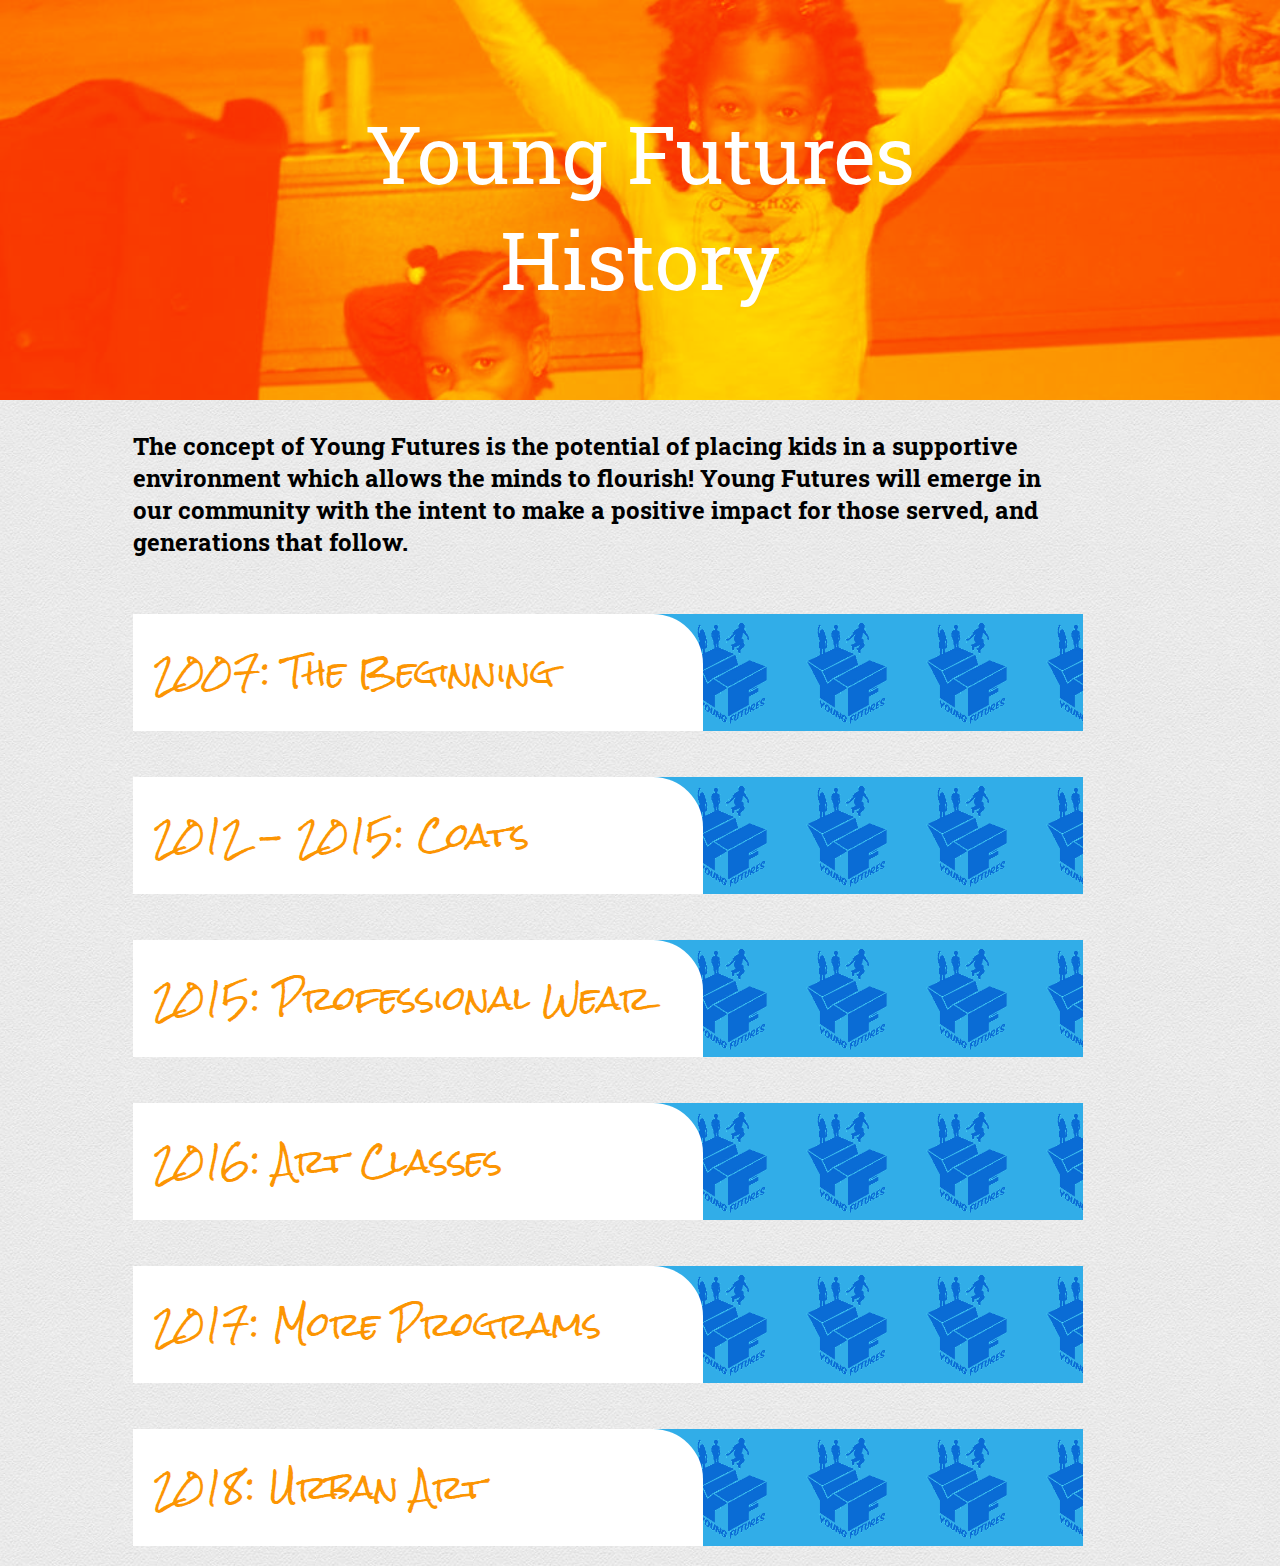
==== commit 57add658: "began Art page" ====
--- a/about.html
+++ b/about.html
@@ -14,8 +14,9 @@
     <div class="Aboutwrapper">
         <div class="topImage"> <p>Young Futures<br>History</p>  </div>
 
-
-        <p>The concept of Young Futures is the potential of placing kids in a supportive environment which allows the minds to flourish! Young Futures will emerge in our community with the intent to make a positive impact for those served, and generations that follow.</p>
+        <section class="textblocks">
+        <h2>The concept of Young Futures is the potential of placing kids in a supportive environment which allows the minds to flourish! Young Futures will emerge in our community with the intent to make a positive impact for those served, and generations that follow.</h2>
+        </section>
 
         <section class="textblocks">
             <ul class="question"><span>2007: The Beginning</span>
--- a/css/style.css
+++ b/css/style.css
@@ -116,6 +116,11 @@
   background-color: #333;
   color: #fff;
 }
+nav li a:.active {
+  background-color: #4CAF50;
+  color: white;
+  text-decoration: underline;
+}
 .Aboutwrapper {
   background-color: #31ade8;
   background-image: url("..//img/creampaper.png");
@@ -133,6 +138,17 @@
   background-blend-mode: overlay;
   width: 100%;
   height: 400px;
+}
+
+.artPageImage {
+    background-image: url("..//img/classImage1.jpg");
+    background-repeat: no-repeat;
+    background-position: top;
+    background-size: cover;
+    background-color: #31ADE8;
+    background-blend-mode: overlay;
+    width: 100%;
+    height: 400px;
 }
 
 .CTA {
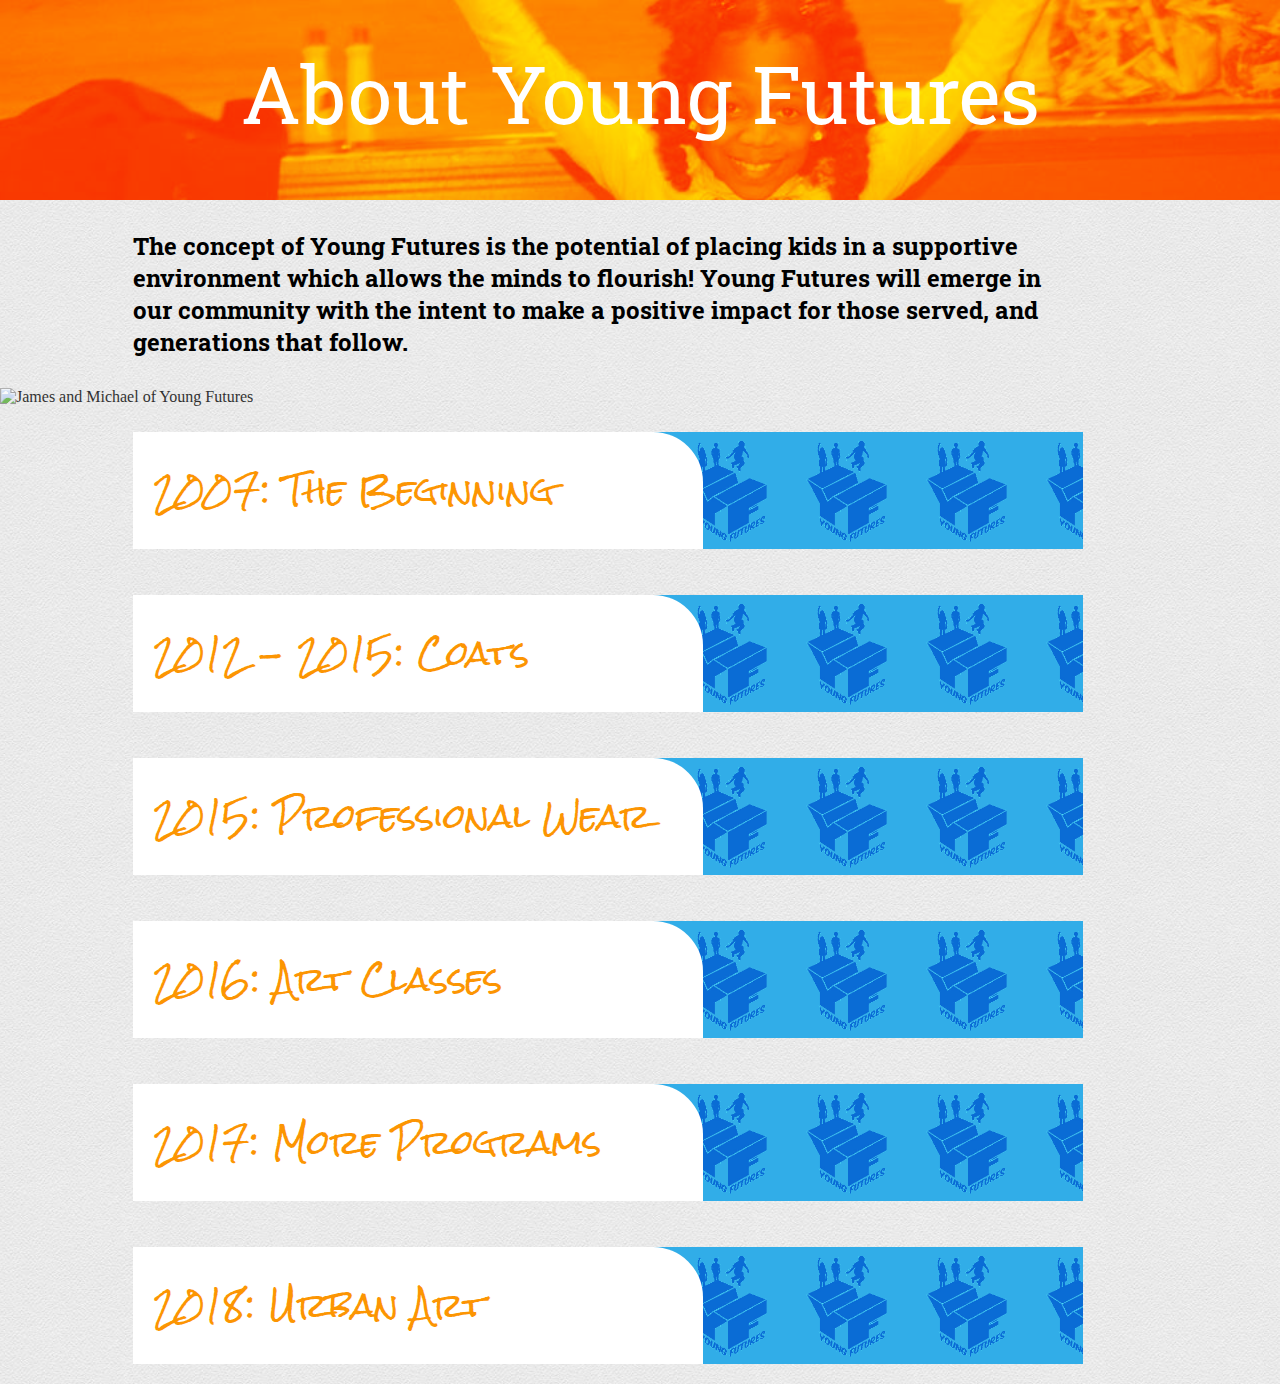
==== commit f9a4a434: "Merge branch 'master' of https://github.com/SteveO1138/YoungFutures" ====
--- a/about.html
+++ b/about.html
@@ -12,11 +12,13 @@
     </head>
     <body>
     <div class="Aboutwrapper">
-        <div class="topImage"> <p>Young Futures<br>History</p>  </div>
+        <div class="topImage"> <p>About Young Futures</p>  </div>
 
         <section class="textblocks">
         <h2>The concept of Young Futures is the potential of placing kids in a supportive environment which allows the minds to flourish! Young Futures will emerge in our community with the intent to make a positive impact for those served, and generations that follow.</h2>
         </section>
+
+        <img src="img/Yf_jamesandmichael.png" alt="James and Michael of Young Futures" width="200px" height="150px">
 
         <section class="textblocks">
             <ul class="question"><span>2007: The Beginning</span>
--- a/css/style.css
+++ b/css/style.css
@@ -1,11 +1,11 @@
 @charset "UTF-8";
 /* RESET */
-/* ---------------------------- */
+/* ------------------------------------------------------ */
 * {
   box-sizing: border-box;
 }
 
-/* ---------------------------- */
+/* ------------------------------------------------------ */
 body {
   margin: 0;
 }
@@ -30,6 +30,7 @@
 img {
   width: 100%;
   height: auto;
+  opacity: .8;
 }
 
 a:link,
@@ -37,7 +38,7 @@
   text-decoration: none;
 }
 
-/* header section */
+/*-------------------------- header section --------------------------*/
 header {
   width: 100%;
   height: 240px;
@@ -79,7 +80,7 @@
   width: 100%;
   height: 42px;
   background-color: #fff;
-  font-size: 18px;
+  font-size: 20px;
   font-family: "Roboto Slab", serif;
   font-weight: bold;
 }
@@ -90,6 +91,11 @@
   height: 42px;
   margin: 0 auto;
 }
+
+.fas.fa-bars{
+    display: none;
+}
+
 nav ul {
   list-style: none;
   padding: 0;
@@ -104,6 +110,9 @@
   margin: 0;
   text-align: center;
 }
+nav li.active {
+  border-bottom: 4px solid;
+}
 nav li a {
   display: block;
   text-decoration: none;
@@ -116,11 +125,22 @@
   background-color: #333;
   color: #fff;
 }
-nav li a:.active {
-  background-color: #4CAF50;
-  color: white;
-  text-decoration: underline;
-}
+
+/* Mission statement */
+
+.mission {
+    background-color: #fc9502;
+    height: 100px;
+}
+
+.mission p{
+    color: white;
+    width: 80%;
+    padding-left: 10%;
+}
+
+
+
 .Aboutwrapper {
   background-color: #31ade8;
   background-image: url("..//img/creampaper.png");
@@ -137,7 +157,7 @@
   background-color: #fc9502;
   background-blend-mode: overlay;
   width: 100%;
-  height: 400px;
+  height: 200px;
 }
 
 .artPageImage {
@@ -168,7 +188,7 @@
   margin: 10px;
 }
 
-/* Upcoming Events Section */
+/* --------------------------Upcoming Events Section--------------------------*/
 #EventWrapper{
     position: relative;
     width: 100%;
@@ -176,6 +196,7 @@
     margin: 0;
     font-size: 17px;
     padding: 50px 30px;
+    text-align: center;
 }
 
 #EventWrapper h2{
@@ -223,7 +244,6 @@
     margin: 0 20px 0 0;
 }
 
-
 .signup{
     float:right;
     display:block;
@@ -243,7 +263,7 @@
 }
 
 
-/* CTA Section */
+/*-------------------------- CTA Section --------------------------*/
 #LeftTop {
   background-image: url("..//img/YoungFuturesLogo.png");
   background-repeat: no-repeat;
@@ -372,7 +392,7 @@
 
 .topImage p {
   z-index: 30;
-  margin-top: 100px;
+  margin-top: 40px;
   font-family: "Roboto Slab", serif;
   color: white;
   text-align: center;
@@ -453,6 +473,7 @@
   clear: both;
   position: relative;
   opacity: 0.5;
+  margin-bottom: 100px;
 }
 
 .innerDonate:hover {
@@ -503,6 +524,21 @@
   width: 44%;
 }
 
+.innerCall {
+    position: relative;
+    padding: 20px 40px;
+    margin-left: 20px;
+    margin-bottom: 100px;
+    background-color: #fc9502;
+    opacity: 0.8;
+    background-blend-mode: overlay;
+    font-family: "Roboto Slab", serif;
+    color: white;
+    max-width: 1400px;
+}
+
+
+
 /* ------------------------------------- Footer --------------------------------------------- */
 
 footer {
@@ -524,3 +560,269 @@
   width: 70%;
   padding-left: 30px;
 }
+
+/* ---------------------------------------- Carousel----------------------------------------  */
+
+ .Carousel{
+    width: 100%;
+ }
+
+ #carousel-img1{
+     background-image: url("..//img/YF_bracelets.png");
+     background-repeat: no-repeat;
+     background-size: cover;
+     background-color: #31ade8;
+     background-blend-mode: overlay;
+     height: 600px;
+     width: 1500px;
+     text-align: right;
+     background-position: center;
+ }
+
+ /**
+  * Owl Carousel v2.3.4
+  * Copyright 2013-2018 David Deutsch
+  * Licensed under: SEE LICENSE IN https://github.com/OwlCarousel2/OwlCarousel2/blob/master/LICENSE
+  */
+
+.owl-carousel {
+  display: none;
+  width: 100%;
+  -webkit-tap-highlight-color: transparent;
+  /* position relative and z-index fix webkit rendering fonts issue */
+  position: relative;
+  z-index: 1; }
+  .owl-carousel .owl-stage {
+    position: relative;
+    -ms-touch-action: pan-Y;
+    touch-action: manipulation;
+    -moz-backface-visibility: hidden;
+    /* fix firefox animation glitch */ }
+  .owl-carousel .owl-stage:after {
+    content: ".";
+    display: block;
+    clear: both;
+    visibility: hidden;
+    line-height: 0;
+    height: 0; }
+  .owl-carousel .owl-stage-outer {
+    position: relative;
+    overflow: hidden;
+    /* fix for flashing background */
+    -webkit-transform: translate3d(0px, 0px, 0px); }
+  .owl-carousel .owl-wrapper,
+  .owl-carousel .owl-item {
+    -webkit-backface-visibility: hidden;
+    -moz-backface-visibility: hidden;
+    -ms-backface-visibility: hidden;
+    -webkit-transform: translate3d(0, 0, 0);
+    -moz-transform: translate3d(0, 0, 0);
+    -ms-transform: translate3d(0, 0, 0); }
+  .owl-carousel .owl-item {
+    position: relative;
+    min-height: 1px;
+    float: left;
+    -webkit-backface-visibility: hidden;
+    -webkit-tap-highlight-color: transparent;
+    -webkit-touch-callout: none; }
+  .owl-carousel .owl-item img {
+    display: block;
+    width: 100%; }
+  .owl-carousel .owl-nav.disabled,
+  .owl-carousel .owl-dots.disabled {
+    display: none; }
+  .owl-carousel .owl-nav .owl-prev,
+  .owl-carousel .owl-nav .owl-next,
+  .owl-carousel .owl-dot {
+    cursor: pointer;
+    -webkit-user-select: none;
+    -khtml-user-select: none;
+    -moz-user-select: none;
+    -ms-user-select: none;
+    user-select: none; }
+  .owl-carousel .owl-nav button.owl-prev,
+  .owl-carousel .owl-nav button.owl-next,
+  .owl-carousel button.owl-dot {
+    background: none;
+    color: inherit;
+    border: none;
+    padding: 0 !important;
+    font: inherit; }
+  .owl-carousel.owl-loaded {
+    display: block; }
+  .owl-carousel.owl-loading {
+    opacity: 0;
+    display: block; }
+  .owl-carousel.owl-hidden {
+    opacity: 0; }
+  .owl-carousel.owl-refresh .owl-item {
+    visibility: hidden; }
+  .owl-carousel.owl-drag .owl-item {
+    -ms-touch-action: pan-y;
+        touch-action: pan-y;
+    -webkit-user-select: none;
+    -moz-user-select: none;
+    -ms-user-select: none;
+    user-select: none; }
+  .owl-carousel.owl-grab {
+    cursor: move;
+    cursor: grab; }
+  .owl-carousel.owl-rtl {
+    direction: rtl; }
+  .owl-carousel.owl-rtl .owl-item {
+    float: right; }
+
+/* No Js */
+.no-js .owl-carousel {
+  display: block;
+}
+
+/*
+ *  Owl Carousel - Animate Plugin
+ */
+.owl-carousel .animated {
+  animation-duration: 1000ms;
+  animation-fill-mode: both;
+}
+
+.owl-carousel .owl-animated-in {
+  z-index: 0;
+}
+
+.owl-carousel .owl-animated-out {
+  z-index: 1;
+}
+
+.owl-carousel .fadeOut {
+  animation-name: fadeOut;
+}
+
+@keyframes fadeOut {
+  0% {
+    opacity: 1; }
+  100% {
+    opacity: 0; }
+}
+
+/*
+ * 	Owl Carousel - Auto Height Plugin
+ */
+.owl-height {
+  transition: height 500ms ease-in-out;
+}
+
+/*
+ * 	Owl Carousel - Lazy Load Plugin
+ */
+.owl-carousel .owl-item {
+  /** This is introduced due to a bug in IE11 where lazy loading combined with autoheight plugin causes a wrong calculation of the height of the owl-item that breaks page layouts */ }
+  .owl-carousel .owl-item .owl-lazy {
+    opacity: 0;
+    transition: opacity 400ms ease; }
+  .owl-carousel .owl-item .owl-lazy[src^=""], .owl-carousel .owl-item .owl-lazy:not([src]) {
+    max-height: 0; }
+  .owl-carousel .owl-item img.owl-lazy {
+    transform-style: preserve-3d;
+}
+
+/*
+ * 	Owl Carousel - Video Plugin
+ */
+.owl-carousel .owl-video-wrapper {
+  position: relative;
+  height: 100%;
+  background: #000;
+}
+
+.owl-carousel .owl-video-play-icon {
+  position: absolute;
+  height: 80px;
+  width: 80px;
+  left: 50%;
+  top: 50%;
+  margin-left: -40px;
+  margin-top: -40px;
+  background: url("owl.video.play.png") no-repeat;
+  cursor: pointer;
+  z-index: 1;
+  -webkit-backface-visibility: hidden;
+  transition: transform 100ms ease;
+}
+
+.owl-carousel .owl-video-play-icon:hover {
+  -ms-transform: scale(1.3, 1.3);
+      transform: scale(1.3, 1.3);
+ }
+
+.owl-carousel .owl-video-playing .owl-video-tn,
+.owl-carousel .owl-video-playing .owl-video-play-icon {
+  display: none;
+}
+
+.owl-carousel .owl-video-tn {
+  opacity: 0;
+  height: 100%;
+  background-position: center center;
+  background-repeat: no-repeat;
+  background-size: contain;
+  transition: opacity 400ms ease;
+}
+
+.owl-carousel .owl-video-frame {
+  position: relative;
+  z-index: 1;
+  height: 100%;
+  width: 100%;
+}
+
+/*--STYLES FOR CLASS DESCRIPTION DROPDOWN PANELS  */
+.accordion {
+    /* float:none; */
+    width: 25%;
+    /* margin: 0 auto; */
+    margin: 10px 20px;
+}
+.accordion-header {
+    padding:10px;
+    background-color: inherit;
+    border-bottom: 1px solid #fff;
+    font-size: 1.2em;
+    font-family: sans-serif;
+    color: #31ADE8;
+    cursor: pointer;
+}
+.accordion-header::after {
+    content: "\02795"; /* Unicode character for "plus" sign (+) */
+    font-size: 13px;
+    color: #fff;
+    float: right;
+    margin-left: 5px;
+}
+.accordion-header:hover {
+    background-color: #31ADE8;
+    color: #fff;
+}
+.accordion-header:hover::after {
+    content: "\02796"; /* Unicode character for "minus" sign (-) */
+}
+.accordion-content {
+    display: none;
+    padding: 12px;
+    color: #31ADE8;
+    font-size: .875em;
+    line-height: 1.5em;
+    font-family: sans-serif;
+}
+.signUp {
+    width: 25%;
+    height: auto;
+    margin: 10px 20px;
+    padding: 10px;
+    border: 1px solid #777;
+}
+.signUp h3 {
+    margin: 0 0 10px 0;
+}
+.classElement {
+    margin-bottom: 12px;
+}
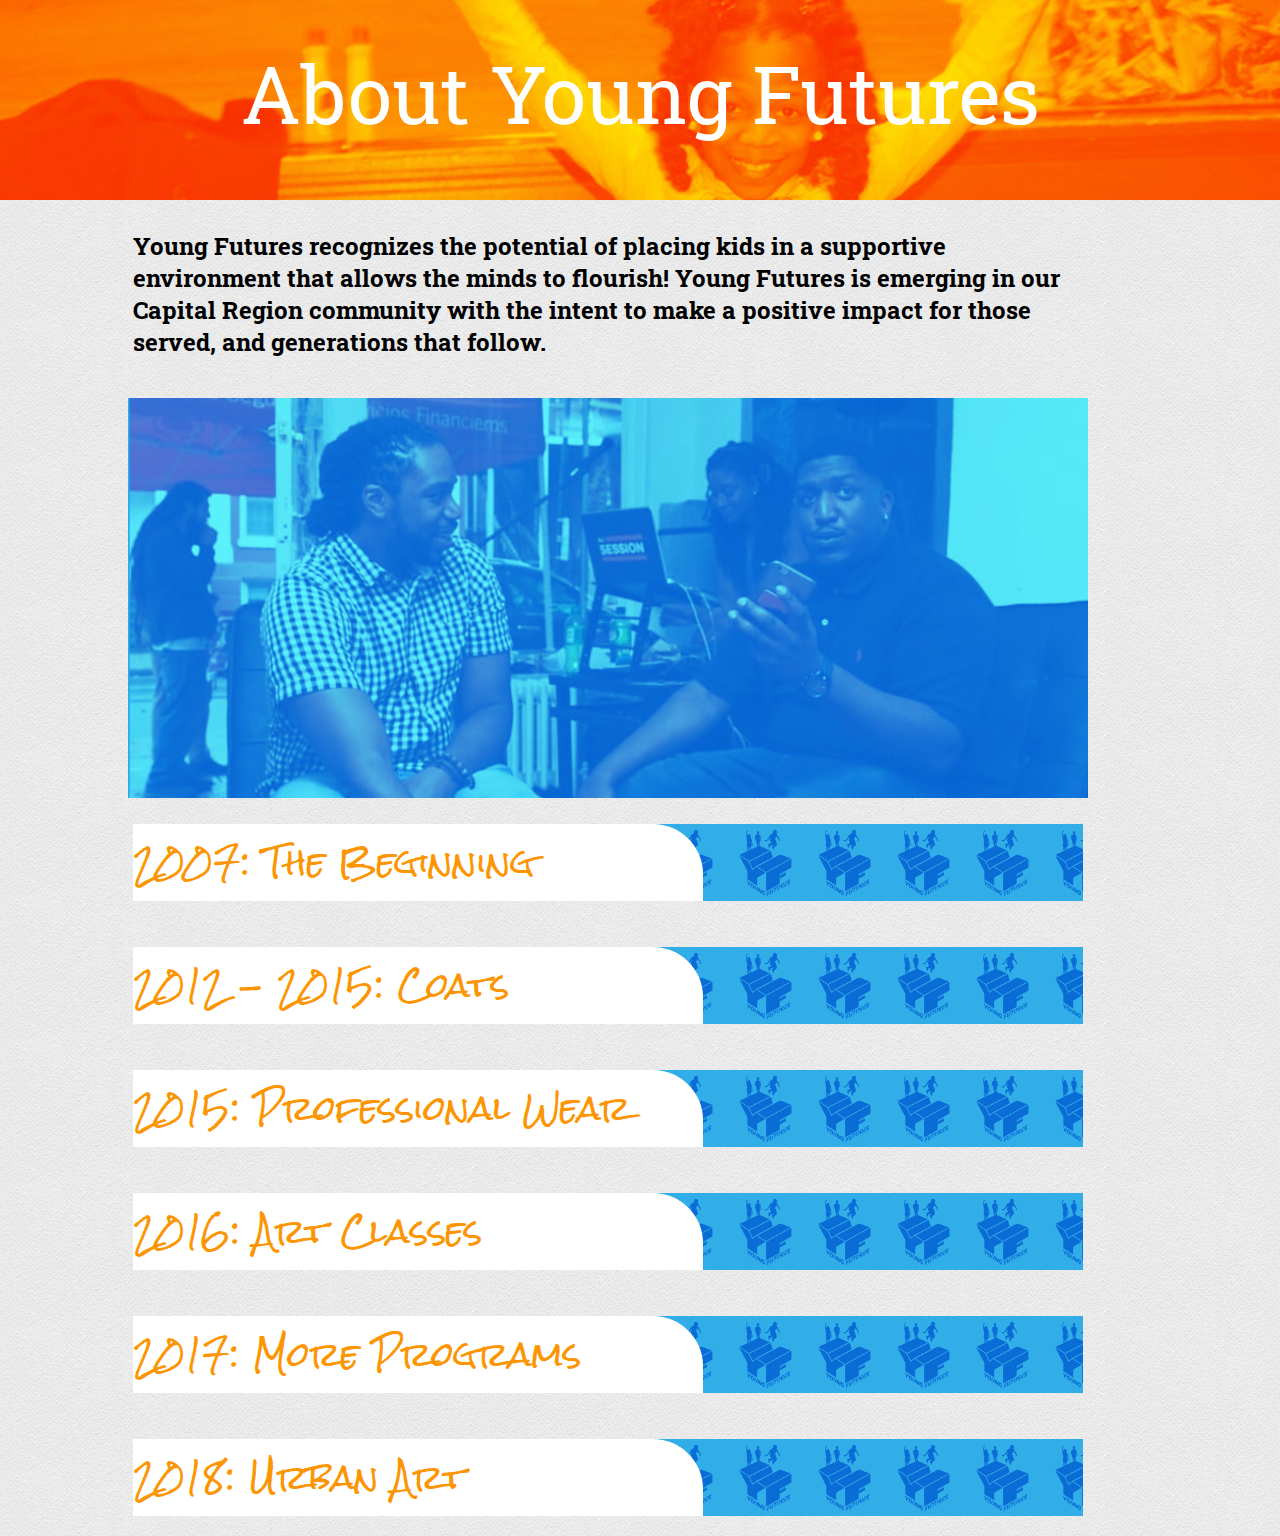
==== commit 82fcaa80: "fixed the About image" ====
--- a/about.html
+++ b/about.html
@@ -14,11 +14,9 @@
     <div class="Aboutwrapper">
         <div class="topImage"> <p>About Young Futures</p>  </div>
 
-        <section class="textblocks">
-        <h2>The concept of Young Futures is the potential of placing kids in a supportive environment which allows the minds to flourish! Young Futures will emerge in our community with the intent to make a positive impact for those served, and generations that follow.</h2>
-        </section>
+        <section class="textblocks"><h2>Young Futures recognizes the potential of placing kids in a supportive environment that allows the minds to flourish! Young Futures is emerging in our Capital Region community with the intent to make a positive impact for those served, and generations that follow.</h2></section>
 
-        <img src="img/Yf_jamesandmichael.png" alt="James and Michael of Young Futures" width="200px" height="150px">
+        <div class="aboutImage"></div>
 
         <section class="textblocks">
             <ul class="question"><span>2007: The Beginning</span>
@@ -32,9 +30,8 @@
                     <p>James Mitchell, as Young Futures, coordinated visits with the different families and took the children on outings that allowed them to observe a new environment that would help them grow. James took the kids to places like Mass MoCA, the Bronx Zoo, the Boston Aquarium, movies, Funplex, the park, and carnivals.</p>
             </li>
         </ul>
-
-
         </section>
+        
         <section class="textblocks">
             <ul class="question"><span>2012 - 2015: Coats</span>
                  <li class="answer">
@@ -42,12 +39,8 @@
 
                     <p>Throughout that winter, James developed a relationship with different organizations like Mission Accomplished Transition Services. While at A.C.A.P. he was also able to develop a partnership with S.N.U.G., then Albany Cure Violence. On Tuesday and Thursday from February to April, the community adults were able to pick up a gently worn winter coat. Young Futures was able to develop a relationship with S.N.U.G. and the South End Community Center, <b>which allowed us to give out over 200 coats</b> over the course of three winters in the Capital District.</p>
                         <img src= "img/Yf_Coat1.png" alt="Coat" > <img src= "img/Yf_Coat2.png" alt="Coat" width="200px" height="150px">
-
                     </li>
                 </ul>
-
-
-
         </section>
 
         <section class="textblocks">
@@ -56,12 +49,8 @@
                     <p>As the new year began, Young Futures realized that there were not many places for young men and women to you get Professional Wear. During that season, we were able to give away dress shirts and belts to men that were already enrolled in career services programs. We targeted the young professional that wanted to have an alternative outfit if given a job or second interview. Thanks to a partnership with Mission Accomplished, we were able to provide them with over 30 gently used suits. This helped the Suit Drive build awareness, and different partnerships.</p>
                     </p>The effects of this program are still being seen in our community, either by seeing a coat given away years ago still in good condition, or bumping into an individual served in the community or workplace.</p>
                     <p> On August 26th, 2018 we supported Mission Accomplished with its Satisfashion program</p>
-
                     </li>
                 </ul>
-
-
-
         </section>
 
         <section class="textblocks">
@@ -75,9 +64,6 @@
 
                     </li>
                 </ul>
-
-
-
         </section>
 
         <section class="textblocks">
@@ -88,56 +74,32 @@
                      <p>In August, we facilitated an art competition using the concept of Art & Sole. We welcomed 18 of the Capital District’s hottest artists and asked them to design a pair of white canvas sneakers in two hours. The sneakers were judged and we announced the winner two weeks later where we also auctioned the sneakers, allowing us to pay the artist a percentage and raise funds for future children’s art programming.</p>
                      <p>Based on our previous relationship with the Barn, we all was able to come back to the table to discuss a partnership. Young Futures was asked to host a weekly class in Arbor Hill, which is still running today.</p>
                      <img src= "img/Yf_image3.png" alt="Young Futures Class" width="300px" height="250px">
-
-
-
-
                     </li>
                 </ul>
+            </section>
 
-            </section>
-                <section class="textblocks">
-                    <ul class="question"><span>2018: Urban Art</span>
-                         <li class="answer">
-                             <p>This year’s programming focused on our weekly art class called Urban Art. The children made jelly soap, regular soap, candles, T-shirt pillows, custom marble coffee mugs, beaded bracelets, necklaces, sneakers, decorated cakes, and much much more.</p>
-                             <p>We also facilitated another flagship program in February. We hosted our second annual Children Paint and Sip. This program welcomed 50 children and we offered chocolate and strawberry milk using almond milk and 2% milk. We also had organic and no-high-fructose-corn-syrup beverages for them. This class was guided by a local artist Julan Talyor.</p>
-                             <p>We continue to use our community partnership and collaborated with Ben and Jerry’s to provide the children attending their shop free ice cream with a canvas that had an outline of an ice cream cone. On this day we gave away over 50 small canvases.</p>
-                             <p>Then in August, we hosted our second annual Art & Sole Competition.</p>
+            <section class="textblocks">
+                <ul class="question"><span>2018: Urban Art</span>
+                     <li class="answer">
+                         <p>This year’s programming focused on our weekly art class called Urban Art. The children made jelly soap, regular soap, candles, T-shirt pillows, custom marble coffee mugs, beaded bracelets, necklaces, sneakers, decorated cakes, and much much more.</p>
+                         <p>We also facilitated another flagship program in February. We hosted our second annual Children Paint and Sip. This program welcomed 50 children and we offered chocolate and strawberry milk using almond milk and 2% milk. We also had organic and no-high-fructose-corn-syrup beverages for them. This class was guided by a local artist Julan Talyor.</p>
+                         <p>We continue to use our community partnership and collaborated with Ben and Jerry’s to provide the children attending their shop free ice cream with a canvas that had an outline of an ice cream cone. On this day we gave away over 50 small canvases.</p>
+                         <p>Then in August, we hosted our second annual Art & Sole Competition.</p>
 
                              <img src= "img/Yf_image5.png" alt="Young Futures Class" width="200px" height="300px">
 
+                        </li>
+                    </ul>
+            </section>
 
-
-
-                            </li>
-                        </ul>
-
-
-
-
-        </section>
         <script type="text/javascript">
-
         $(document).ready(function(){
-
             $(".question").on('click',function() {
                 $(this).children(".answer").toggleClass("show");
                 $().toggleClass("active");
             });
-
-
-
-
         });
-
-
-
-
         </script>
-
-
-
-
 
     </div>
 
--- a/css/style.css
+++ b/css/style.css
@@ -186,6 +186,21 @@
 #CTALeft {
   width: 25%;
   margin: 10px;
+}
+
+.aboutImage{
+    margin-top: 10px;
+    background-image: url("..//img/YF_jamesandmichael.png");
+    background-repeat: no-repeat;
+    background-position: top;
+    background-size: cover;
+    background-color: #31ADE8;
+    background-blend-mode: overlay;
+    width: 75%;
+    margin-left:10%;
+    height: 400px;
+    text-align: center;
+    color: #fff;
 }
 
 /* --------------------------Upcoming Events Section--------------------------*/
@@ -412,7 +427,6 @@
   display: block;
   text-align: left;
   color: #fc9502;
-  padding: 20px;
   width: 60%;
   background-color: #ffff;
   border-radius: 0px 50px 0px 0px;
@@ -826,3 +840,55 @@
 .classElement {
     margin-bottom: 12px;
 }
+ /*********************** Calendar for evnts page **************************/
+.events-calendar{
+    list-style: none;
+    width: 70%;
+    font-family: "Roboto Slab";
+    margin: 15px;
+    padding: 15px;
+}
+
+
+.month {
+   padding: 70px 25px;
+   width: 100%;
+   background-image: url("..//img/YF-calendar-pic-3.jpg");
+   text-align: center;
+   background-size: cover;
+   background-repeat: no-repeat;
+   background-position: center;
+   background-color: #31ade8;
+   background-blend-mode: overlay;
+   color: white;
+   font-size: 20px;
+   text-transform: uppercase;
+   letter-spacing: 3px;
+   border: 1px solid black;
+ }
+
+table, th, td{
+    width: 100%;
+    table-layout: fixed;
+    text-align: center;
+    font-size: 17px;
+    border-collapse: collapse;
+    border: 1px solid black;
+}
+
+tr, th, td{
+    padding: 15px;
+}
+
+th{
+    background-color: #fc9502;
+
+}
+
+td{
+    background-color:  #ddd;
+}
+
+td:hover{
+    background: white;
+}
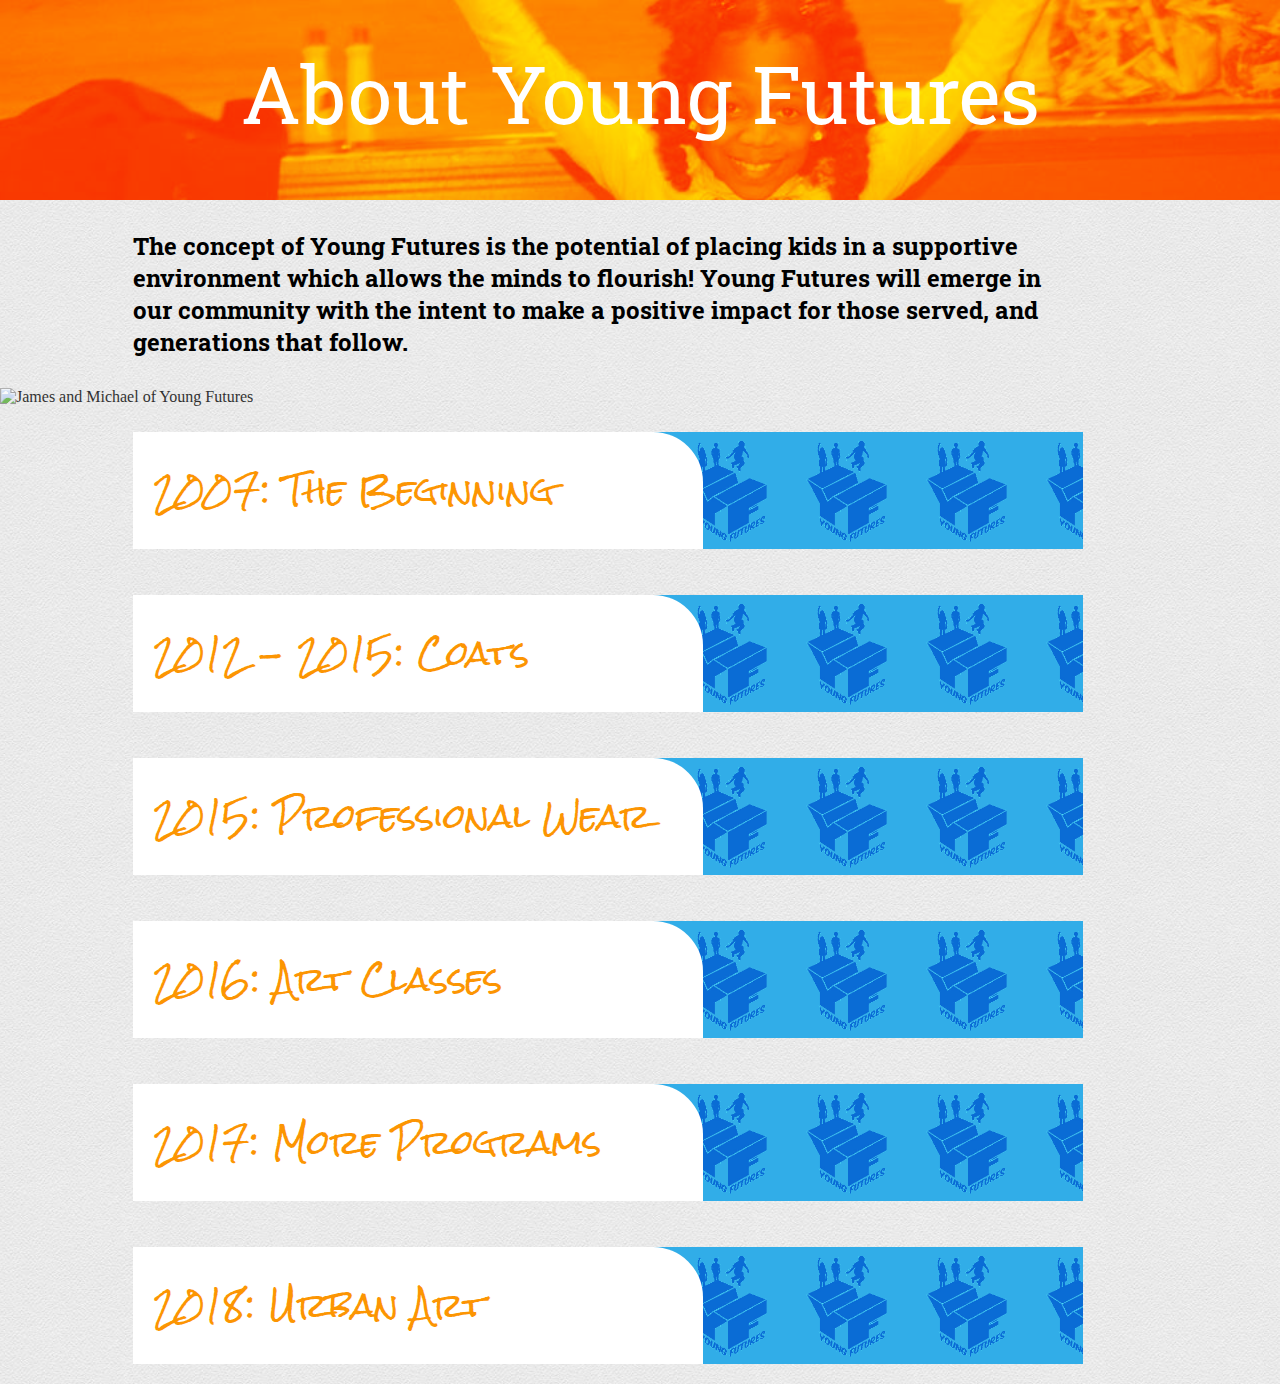
==== commit f379a8cf: "StevePull" ====
--- a/about.html
+++ b/about.html
@@ -14,9 +14,11 @@
     <div class="Aboutwrapper">
         <div class="topImage"> <p>About Young Futures</p>  </div>
 
-        <section class="textblocks"><h2>Young Futures recognizes the potential of placing kids in a supportive environment that allows the minds to flourish! Young Futures is emerging in our Capital Region community with the intent to make a positive impact for those served, and generations that follow.</h2></section>
+        <section class="textblocks">
+        <h2>The concept of Young Futures is the potential of placing kids in a supportive environment which allows the minds to flourish! Young Futures will emerge in our community with the intent to make a positive impact for those served, and generations that follow.</h2>
+        </section>
 
-        <div class="aboutImage"></div>
+        <img src="img/Yf_jamesandmichael.png" alt="James and Michael of Young Futures" width="200px" height="150px">
 
         <section class="textblocks">
             <ul class="question"><span>2007: The Beginning</span>
@@ -30,8 +32,9 @@
                     <p>James Mitchell, as Young Futures, coordinated visits with the different families and took the children on outings that allowed them to observe a new environment that would help them grow. James took the kids to places like Mass MoCA, the Bronx Zoo, the Boston Aquarium, movies, Funplex, the park, and carnivals.</p>
             </li>
         </ul>
+
+
         </section>
-        
         <section class="textblocks">
             <ul class="question"><span>2012 - 2015: Coats</span>
                  <li class="answer">
@@ -39,8 +42,12 @@
 
                     <p>Throughout that winter, James developed a relationship with different organizations like Mission Accomplished Transition Services. While at A.C.A.P. he was also able to develop a partnership with S.N.U.G., then Albany Cure Violence. On Tuesday and Thursday from February to April, the community adults were able to pick up a gently worn winter coat. Young Futures was able to develop a relationship with S.N.U.G. and the South End Community Center, <b>which allowed us to give out over 200 coats</b> over the course of three winters in the Capital District.</p>
                         <img src= "img/Yf_Coat1.png" alt="Coat" > <img src= "img/Yf_Coat2.png" alt="Coat" width="200px" height="150px">
+
                     </li>
                 </ul>
+
+
+
         </section>
 
         <section class="textblocks">
@@ -49,8 +56,12 @@
                     <p>As the new year began, Young Futures realized that there were not many places for young men and women to you get Professional Wear. During that season, we were able to give away dress shirts and belts to men that were already enrolled in career services programs. We targeted the young professional that wanted to have an alternative outfit if given a job or second interview. Thanks to a partnership with Mission Accomplished, we were able to provide them with over 30 gently used suits. This helped the Suit Drive build awareness, and different partnerships.</p>
                     </p>The effects of this program are still being seen in our community, either by seeing a coat given away years ago still in good condition, or bumping into an individual served in the community or workplace.</p>
                     <p> On August 26th, 2018 we supported Mission Accomplished with its Satisfashion program</p>
+
                     </li>
                 </ul>
+
+
+
         </section>
 
         <section class="textblocks">
@@ -64,6 +75,9 @@
 
                     </li>
                 </ul>
+
+
+
         </section>
 
         <section class="textblocks">
@@ -74,32 +88,56 @@
                      <p>In August, we facilitated an art competition using the concept of Art & Sole. We welcomed 18 of the Capital District’s hottest artists and asked them to design a pair of white canvas sneakers in two hours. The sneakers were judged and we announced the winner two weeks later where we also auctioned the sneakers, allowing us to pay the artist a percentage and raise funds for future children’s art programming.</p>
                      <p>Based on our previous relationship with the Barn, we all was able to come back to the table to discuss a partnership. Young Futures was asked to host a weekly class in Arbor Hill, which is still running today.</p>
                      <img src= "img/Yf_image3.png" alt="Young Futures Class" width="300px" height="250px">
+
+
+
+
                     </li>
                 </ul>
+
             </section>
-
-            <section class="textblocks">
-                <ul class="question"><span>2018: Urban Art</span>
-                     <li class="answer">
-                         <p>This year’s programming focused on our weekly art class called Urban Art. The children made jelly soap, regular soap, candles, T-shirt pillows, custom marble coffee mugs, beaded bracelets, necklaces, sneakers, decorated cakes, and much much more.</p>
-                         <p>We also facilitated another flagship program in February. We hosted our second annual Children Paint and Sip. This program welcomed 50 children and we offered chocolate and strawberry milk using almond milk and 2% milk. We also had organic and no-high-fructose-corn-syrup beverages for them. This class was guided by a local artist Julan Talyor.</p>
-                         <p>We continue to use our community partnership and collaborated with Ben and Jerry’s to provide the children attending their shop free ice cream with a canvas that had an outline of an ice cream cone. On this day we gave away over 50 small canvases.</p>
-                         <p>Then in August, we hosted our second annual Art & Sole Competition.</p>
+                <section class="textblocks">
+                    <ul class="question"><span>2018: Urban Art</span>
+                         <li class="answer">
+                             <p>This year’s programming focused on our weekly art class called Urban Art. The children made jelly soap, regular soap, candles, T-shirt pillows, custom marble coffee mugs, beaded bracelets, necklaces, sneakers, decorated cakes, and much much more.</p>
+                             <p>We also facilitated another flagship program in February. We hosted our second annual Children Paint and Sip. This program welcomed 50 children and we offered chocolate and strawberry milk using almond milk and 2% milk. We also had organic and no-high-fructose-corn-syrup beverages for them. This class was guided by a local artist Julan Talyor.</p>
+                             <p>We continue to use our community partnership and collaborated with Ben and Jerry’s to provide the children attending their shop free ice cream with a canvas that had an outline of an ice cream cone. On this day we gave away over 50 small canvases.</p>
+                             <p>Then in August, we hosted our second annual Art & Sole Competition.</p>
 
                              <img src= "img/Yf_image5.png" alt="Young Futures Class" width="200px" height="300px">
 
-                        </li>
-                    </ul>
-            </section>
 
+
+
+                            </li>
+                        </ul>
+
+
+
+
+        </section>
         <script type="text/javascript">
+
         $(document).ready(function(){
+
             $(".question").on('click',function() {
                 $(this).children(".answer").toggleClass("show");
                 $().toggleClass("active");
             });
+
+
+
+
         });
+
+
+
+
         </script>
+
+
+
+
 
     </div>
 
--- a/css/style.css
+++ b/css/style.css
@@ -8,6 +8,7 @@
 /* ------------------------------------------------------ */
 body {
   margin: 0;
+  background-image: url("..//img/creampaper.png");
 }
 div,
 section,
@@ -174,9 +175,8 @@
 .CTA {
   display: block;
   float: left;
-  max-width: 100%;
+  max-width: 85%;
   padding: 10px;
-  background-color: white;
   margin-left: 10%;
 }
 
@@ -186,21 +186,6 @@
 #CTALeft {
   width: 25%;
   margin: 10px;
-}
-
-.aboutImage{
-    margin-top: 10px;
-    background-image: url("..//img/YF_jamesandmichael.png");
-    background-repeat: no-repeat;
-    background-position: top;
-    background-size: cover;
-    background-color: #31ADE8;
-    background-blend-mode: overlay;
-    width: 75%;
-    margin-left:10%;
-    height: 400px;
-    text-align: center;
-    color: #fff;
 }
 
 /* --------------------------Upcoming Events Section--------------------------*/
@@ -427,6 +412,7 @@
   display: block;
   text-align: left;
   color: #fc9502;
+  padding: 20px;
   width: 60%;
   background-color: #ffff;
   border-radius: 0px 50px 0px 0px;
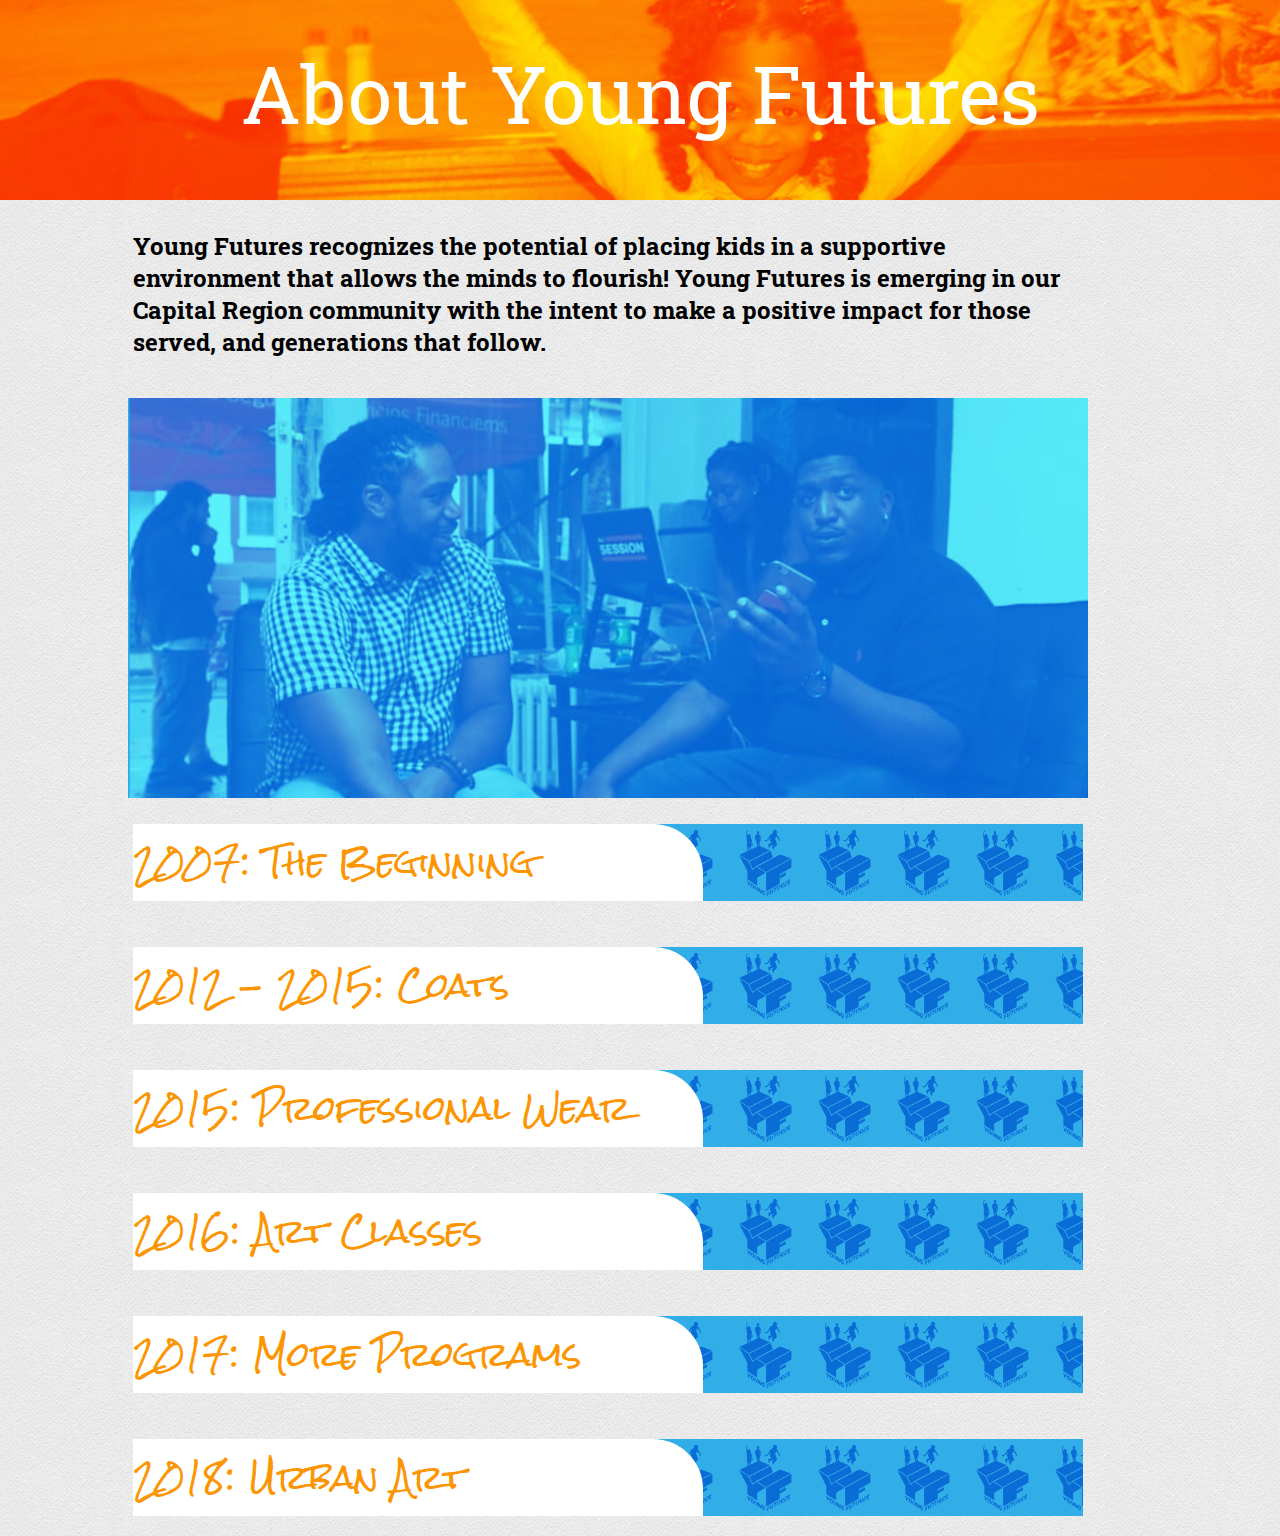
==== commit 56ece4b6: "Steve Pull" ====
--- a/about.html
+++ b/about.html
@@ -14,11 +14,9 @@
     <div class="Aboutwrapper">
         <div class="topImage"> <p>About Young Futures</p>  </div>
 
-        <section class="textblocks">
-        <h2>The concept of Young Futures is the potential of placing kids in a supportive environment which allows the minds to flourish! Young Futures will emerge in our community with the intent to make a positive impact for those served, and generations that follow.</h2>
-        </section>
+        <section class="textblocks"><h2>Young Futures recognizes the potential of placing kids in a supportive environment that allows the minds to flourish! Young Futures is emerging in our Capital Region community with the intent to make a positive impact for those served, and generations that follow.</h2></section>
 
-        <img src="img/Yf_jamesandmichael.png" alt="James and Michael of Young Futures" width="200px" height="150px">
+        <div class="aboutImage"></div>
 
         <section class="textblocks">
             <ul class="question"><span>2007: The Beginning</span>
@@ -32,9 +30,8 @@
                     <p>James Mitchell, as Young Futures, coordinated visits with the different families and took the children on outings that allowed them to observe a new environment that would help them grow. James took the kids to places like Mass MoCA, the Bronx Zoo, the Boston Aquarium, movies, Funplex, the park, and carnivals.</p>
             </li>
         </ul>
-
-
         </section>
+        
         <section class="textblocks">
             <ul class="question"><span>2012 - 2015: Coats</span>
                  <li class="answer">
@@ -42,12 +39,8 @@
 
                     <p>Throughout that winter, James developed a relationship with different organizations like Mission Accomplished Transition Services. While at A.C.A.P. he was also able to develop a partnership with S.N.U.G., then Albany Cure Violence. On Tuesday and Thursday from February to April, the community adults were able to pick up a gently worn winter coat. Young Futures was able to develop a relationship with S.N.U.G. and the South End Community Center, <b>which allowed us to give out over 200 coats</b> over the course of three winters in the Capital District.</p>
                         <img src= "img/Yf_Coat1.png" alt="Coat" > <img src= "img/Yf_Coat2.png" alt="Coat" width="200px" height="150px">
-
                     </li>
                 </ul>
-
-
-
         </section>
 
         <section class="textblocks">
@@ -56,12 +49,8 @@
                     <p>As the new year began, Young Futures realized that there were not many places for young men and women to you get Professional Wear. During that season, we were able to give away dress shirts and belts to men that were already enrolled in career services programs. We targeted the young professional that wanted to have an alternative outfit if given a job or second interview. Thanks to a partnership with Mission Accomplished, we were able to provide them with over 30 gently used suits. This helped the Suit Drive build awareness, and different partnerships.</p>
                     </p>The effects of this program are still being seen in our community, either by seeing a coat given away years ago still in good condition, or bumping into an individual served in the community or workplace.</p>
                     <p> On August 26th, 2018 we supported Mission Accomplished with its Satisfashion program</p>
-
                     </li>
                 </ul>
-
-
-
         </section>
 
         <section class="textblocks">
@@ -75,9 +64,6 @@
 
                     </li>
                 </ul>
-
-
-
         </section>
 
         <section class="textblocks">
@@ -88,56 +74,32 @@
                      <p>In August, we facilitated an art competition using the concept of Art & Sole. We welcomed 18 of the Capital District’s hottest artists and asked them to design a pair of white canvas sneakers in two hours. The sneakers were judged and we announced the winner two weeks later where we also auctioned the sneakers, allowing us to pay the artist a percentage and raise funds for future children’s art programming.</p>
                      <p>Based on our previous relationship with the Barn, we all was able to come back to the table to discuss a partnership. Young Futures was asked to host a weekly class in Arbor Hill, which is still running today.</p>
                      <img src= "img/Yf_image3.png" alt="Young Futures Class" width="300px" height="250px">
-
-
-
-
                     </li>
                 </ul>
+            </section>
 
-            </section>
-                <section class="textblocks">
-                    <ul class="question"><span>2018: Urban Art</span>
-                         <li class="answer">
-                             <p>This year’s programming focused on our weekly art class called Urban Art. The children made jelly soap, regular soap, candles, T-shirt pillows, custom marble coffee mugs, beaded bracelets, necklaces, sneakers, decorated cakes, and much much more.</p>
-                             <p>We also facilitated another flagship program in February. We hosted our second annual Children Paint and Sip. This program welcomed 50 children and we offered chocolate and strawberry milk using almond milk and 2% milk. We also had organic and no-high-fructose-corn-syrup beverages for them. This class was guided by a local artist Julan Talyor.</p>
-                             <p>We continue to use our community partnership and collaborated with Ben and Jerry’s to provide the children attending their shop free ice cream with a canvas that had an outline of an ice cream cone. On this day we gave away over 50 small canvases.</p>
-                             <p>Then in August, we hosted our second annual Art & Sole Competition.</p>
+            <section class="textblocks">
+                <ul class="question"><span>2018: Urban Art</span>
+                     <li class="answer">
+                         <p>This year’s programming focused on our weekly art class called Urban Art. The children made jelly soap, regular soap, candles, T-shirt pillows, custom marble coffee mugs, beaded bracelets, necklaces, sneakers, decorated cakes, and much much more.</p>
+                         <p>We also facilitated another flagship program in February. We hosted our second annual Children Paint and Sip. This program welcomed 50 children and we offered chocolate and strawberry milk using almond milk and 2% milk. We also had organic and no-high-fructose-corn-syrup beverages for them. This class was guided by a local artist Julan Talyor.</p>
+                         <p>We continue to use our community partnership and collaborated with Ben and Jerry’s to provide the children attending their shop free ice cream with a canvas that had an outline of an ice cream cone. On this day we gave away over 50 small canvases.</p>
+                         <p>Then in August, we hosted our second annual Art & Sole Competition.</p>
 
                              <img src= "img/Yf_image5.png" alt="Young Futures Class" width="200px" height="300px">
 
+                        </li>
+                    </ul>
+            </section>
 
-
-
-                            </li>
-                        </ul>
-
-
-
-
-        </section>
         <script type="text/javascript">
-
         $(document).ready(function(){
-
             $(".question").on('click',function() {
                 $(this).children(".answer").toggleClass("show");
                 $().toggleClass("active");
             });
-
-
-
-
         });
-
-
-
-
         </script>
-
-
-
-
 
     </div>
 
--- a/css/style.css
+++ b/css/style.css
@@ -186,6 +186,21 @@
 #CTALeft {
   width: 25%;
   margin: 10px;
+}
+
+.aboutImage{
+    margin-top: 10px;
+    background-image: url("..//img/YF_jamesandmichael.png");
+    background-repeat: no-repeat;
+    background-position: top;
+    background-size: cover;
+    background-color: #31ADE8;
+    background-blend-mode: overlay;
+    width: 75%;
+    margin-left:10%;
+    height: 400px;
+    text-align: center;
+    color: #fff;
 }
 
 /* --------------------------Upcoming Events Section--------------------------*/
@@ -412,7 +427,6 @@
   display: block;
   text-align: left;
   color: #fc9502;
-  padding: 20px;
   width: 60%;
   background-color: #ffff;
   border-radius: 0px 50px 0px 0px;
